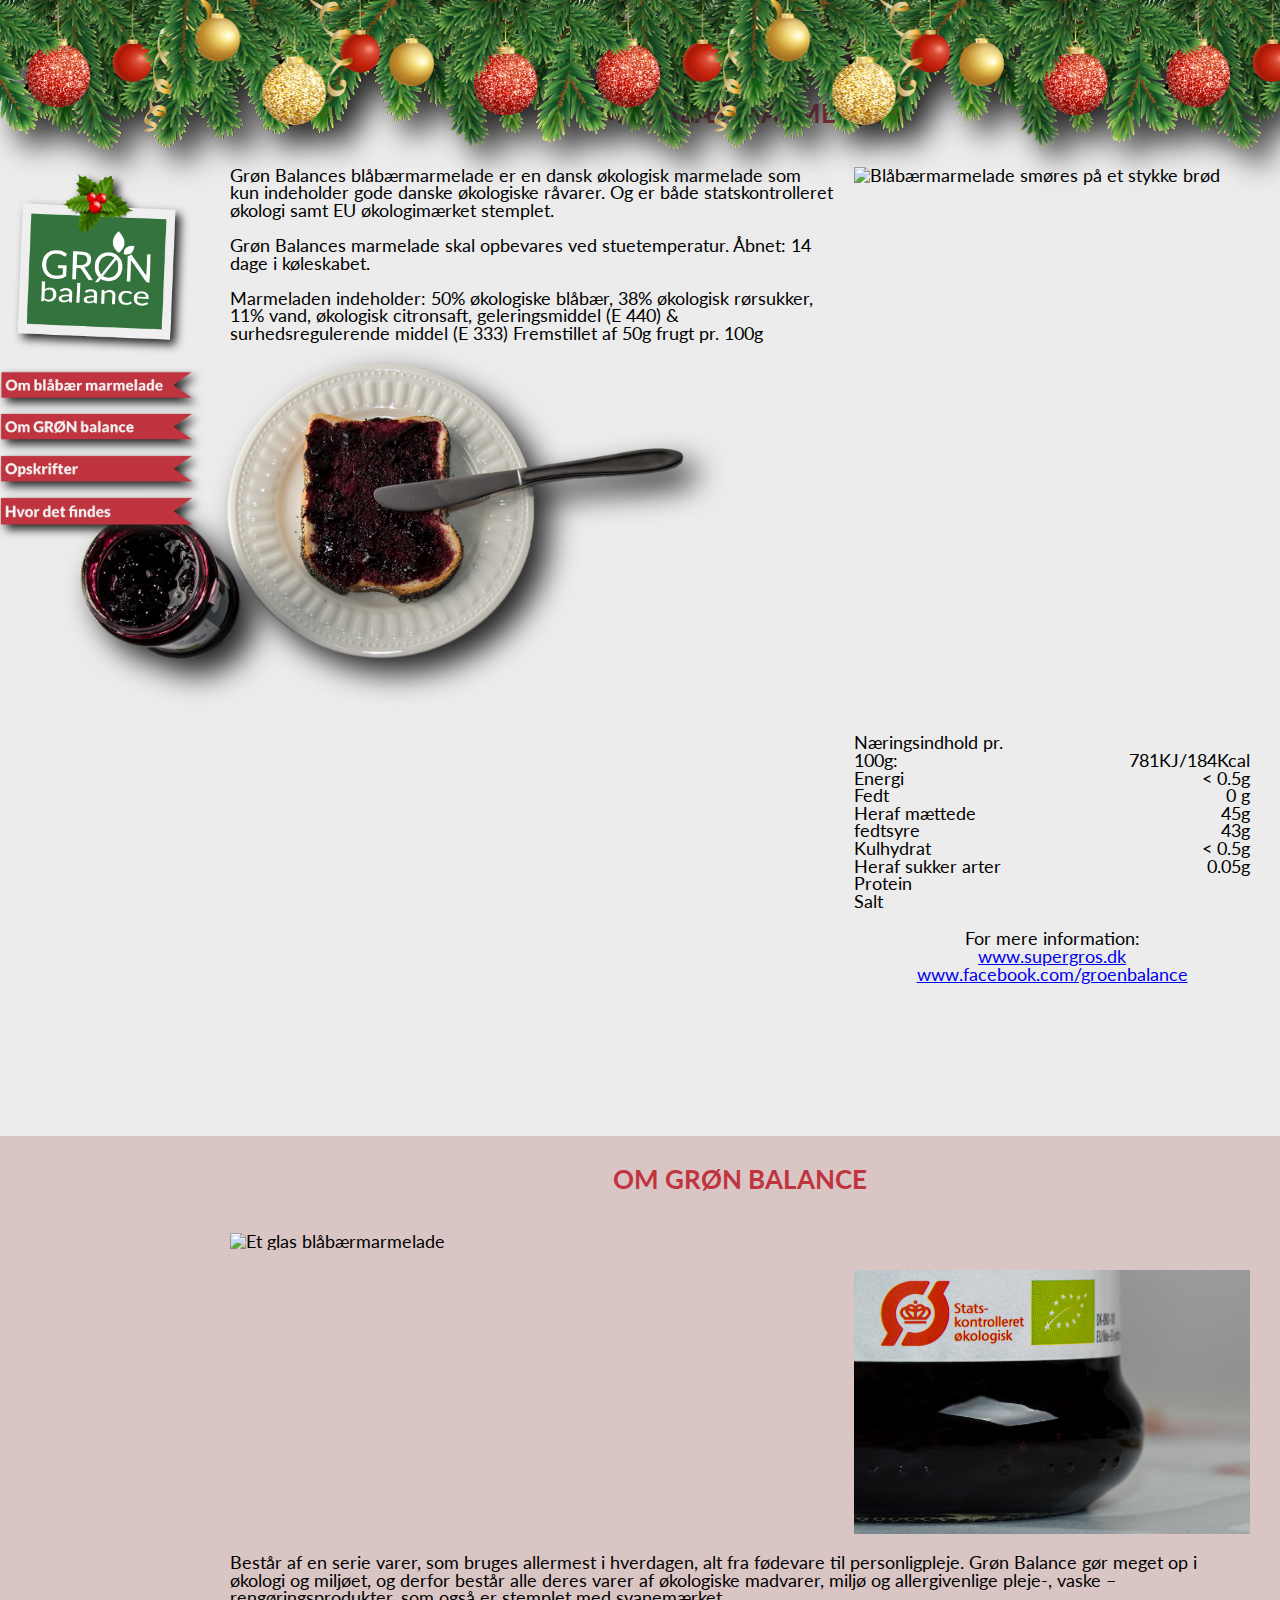
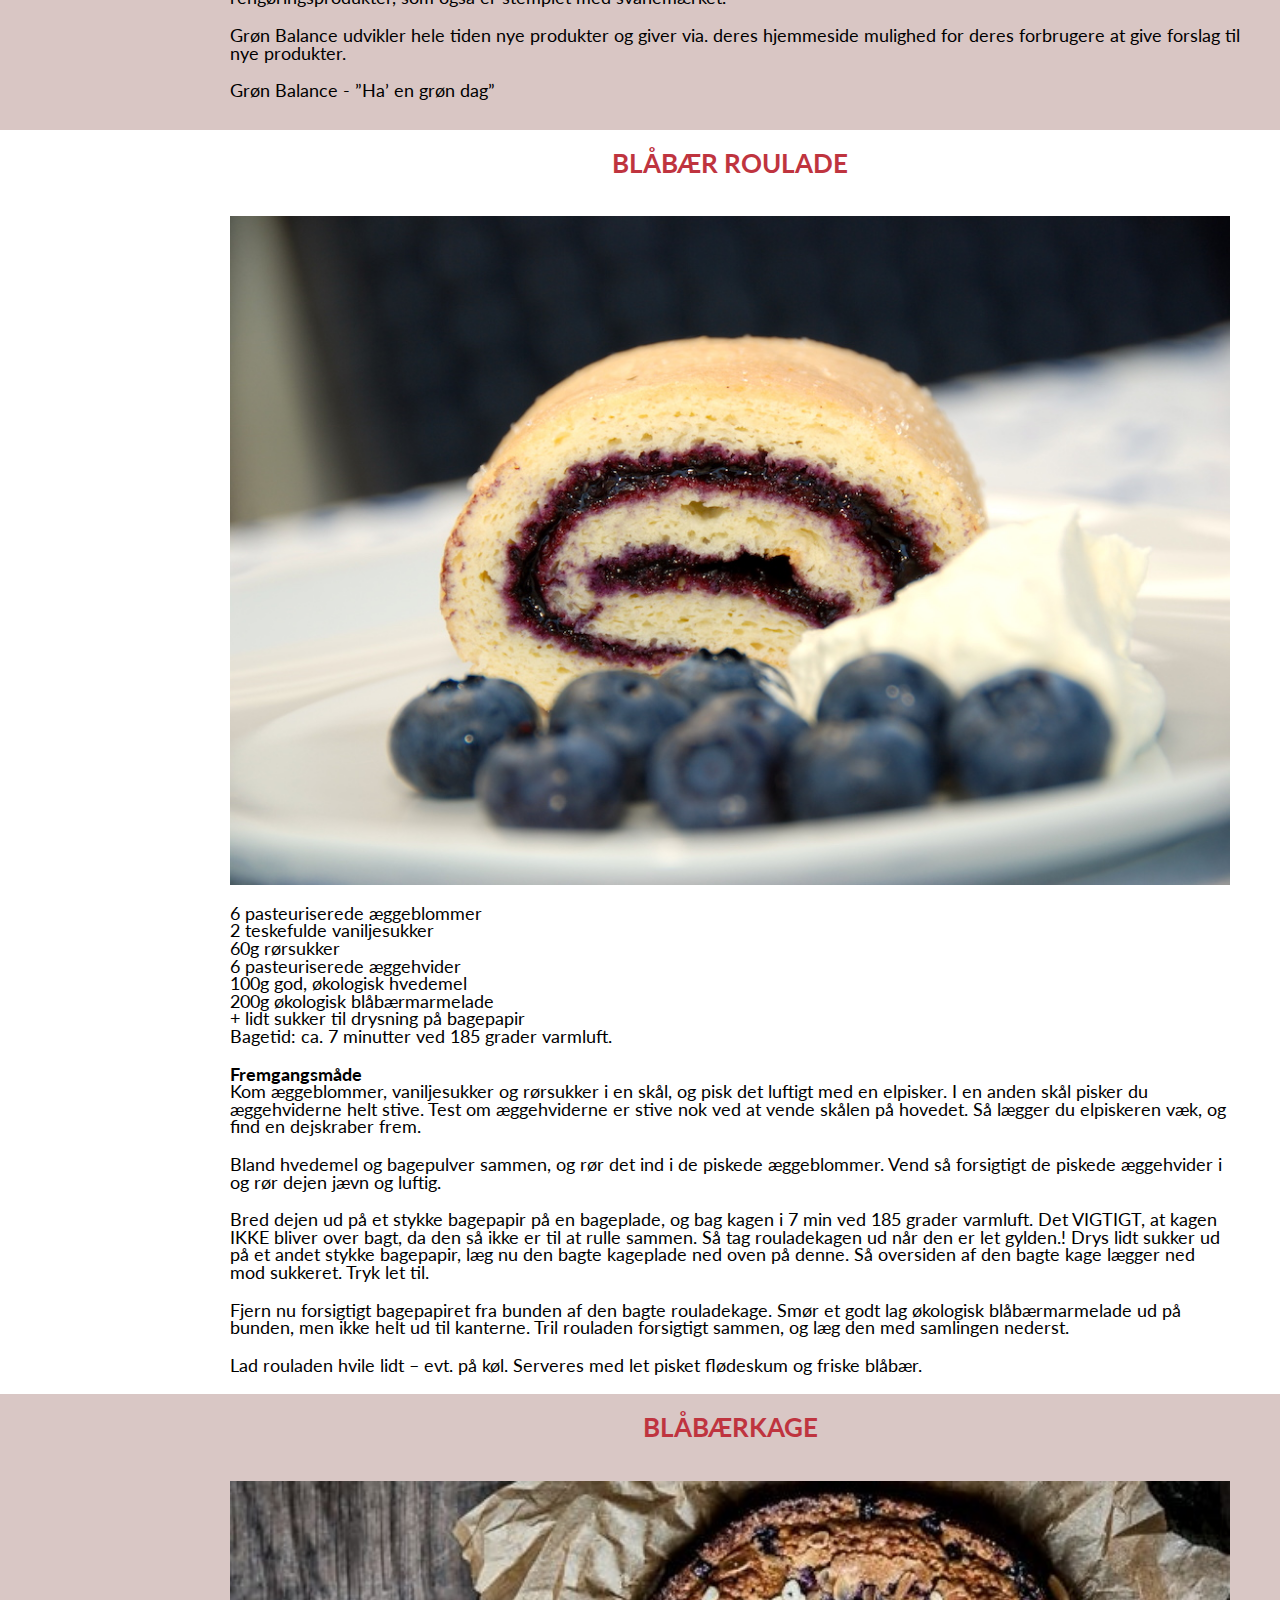
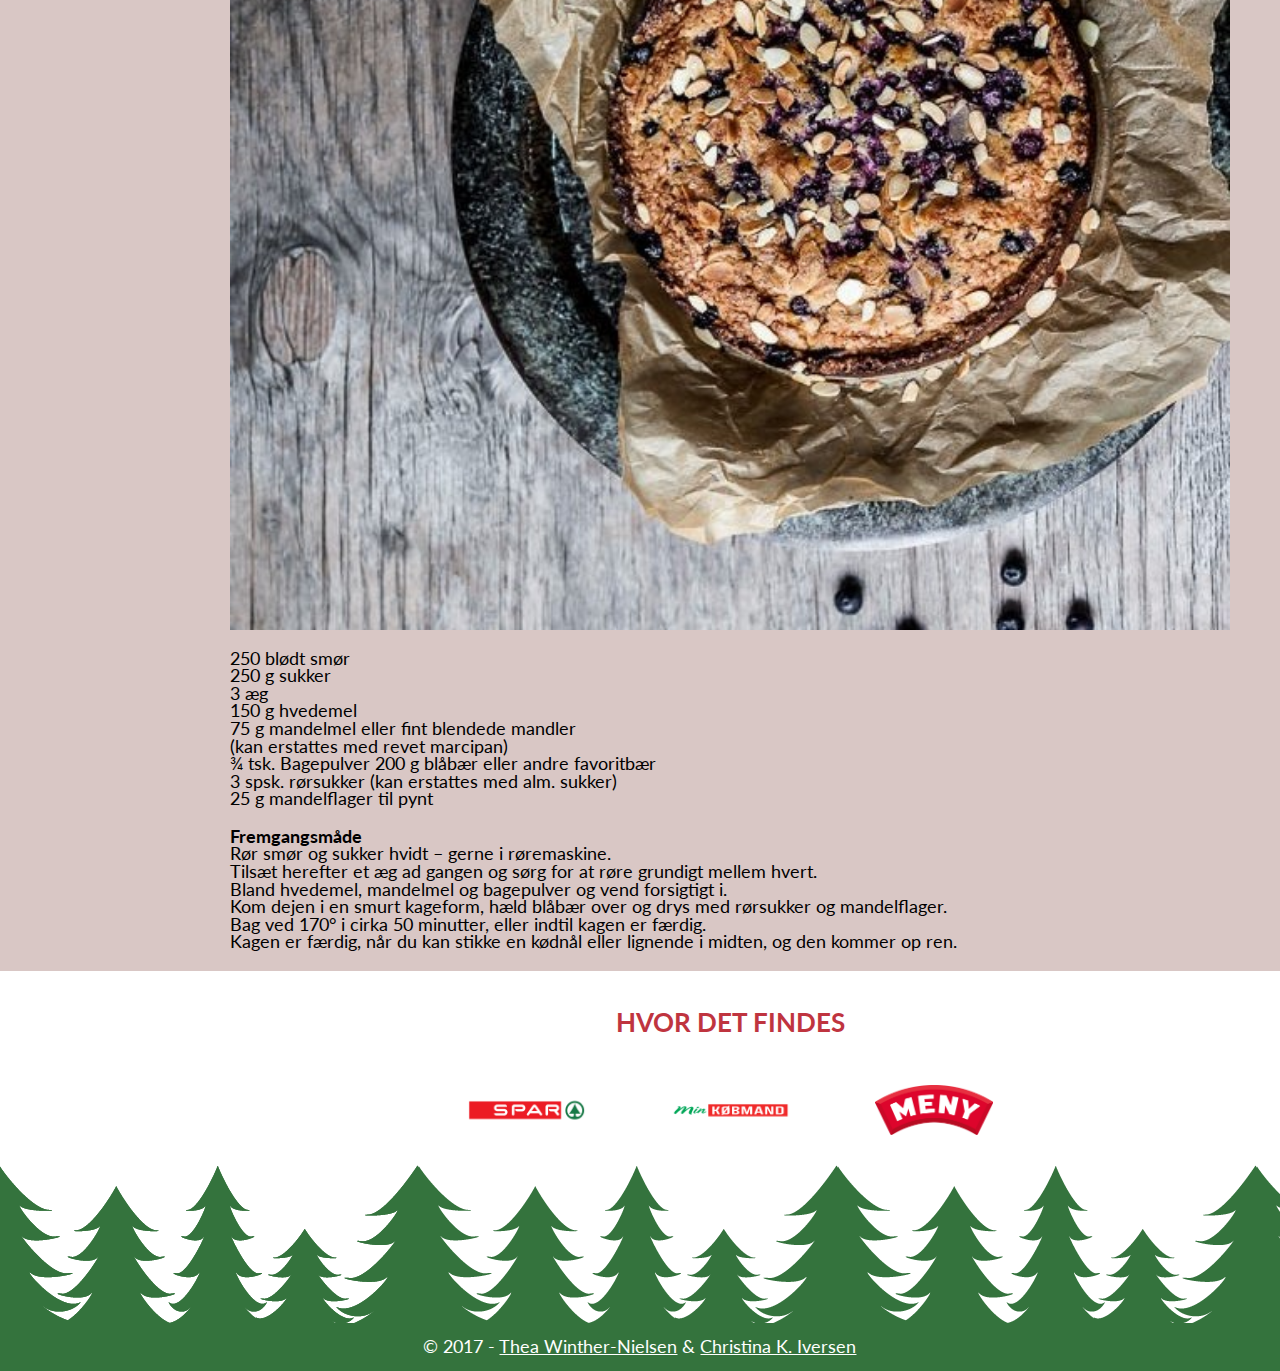
==== index.html @ cd13e4e1 "CSS grid på desktop fortsat" ====
<!DOCTYPE html>
<html lang="da"> <!-- Fortæller browseren hvilket sprog siden er -->
    <head><!-- Denne del læses af browseren og er ikke noget brugeren kommer til at se (ud over title) -->
        <!-- META -->
        <meta charset="utf-8" /> <!-- Understøtter danske tegn --> 
        <meta name="viewport" content="width=device-width, initial-scale=1.0"/> <!--  --> 

        <!-- TITLE -->
        <title>Økologisk Blåbær Marmelade</title> <!-- Titel på faneblad. Bruges også til bogmærkenavn -->

        <!-- STYLESHEETS -->  
        <link rel="stylesheet" href="css/meyerreset.css" /> <!-- Ligger i mappen css, bruges til at style html siden -->       
        <link rel="stylesheet" href="css/style.css" /> <!-- Ligger i mappen css, bruges til at style html siden -->

        <!-- GOOGLEFONT -->
        <link href="https://fonts.googleapis.com/css?family=Lato:400,400i,700,700i" rel="stylesheet"> <!-- Link til valgte googlefonts -->

        <!-- FONT AWESOME -->
        <script src="https://use.fontawesome.com/c191e10489.js"></script>

        <!-- ALERT BOX 
<script type="text/javascript">
alert("Dette er en side lavet i forbindelse med uddannelse ... More text here!");
</script>     -->
    </head>
    <body>
        <!-- Her kommer det content som brugeren ser -->
        <!-- WRAPPER -->
        <div id="wrapper"> <!-- en wrapper til siden -->

            <!-- HEADER -->
            <header> <!-- sidens header --> 
                <img id="guirlande" src="grafik/jule_guirlande2.png" alt="Jule guirlande" /> <!-- guirlanden -->
            </header>

            <!-- MENU -->
            <nav>
                <img id="gbLogo" src="grafik/logo_with_frame2.png" alt="Grøn balance logo" /> <!-- sidens logo -->
                <ul id="deskMenu"> <!-- punkt-liste med menupunkter under -->
                    <li><a href="#omMarmelade"><img src="grafik/menuknap1.png" alt="Om blåbærmarmelade" /></a></li>
                    <li><a href="#omGroenBalance"><img src="grafik/menuknap2.png" alt="Om grøn balance" /></a></li>
                    <li><a href="#kage1"><img src="grafik/menuknap3.png" alt="Opskrifter" /></a></li>
                    <li><a href="#butikker"><img src="grafik/menuknap4.png" alt="Hvor man kan købe Grøn balances økologiske blåbærmarmelade" /></a></li>
                </ul>
                <div class="burgermenu">
                    <button class="burgerknap"><i class="fa fa-bars fa-2x" aria-hidden="true"></i></button>
                    <div class="burgerDD">
                        <a href="#omMarmelade">Om blåbærmarmelade</a>
                        <a href="#omGroenBalance">Om grøn balance</a>
                        <a href="#kage1">Opskrifter</a>
                        <a href="#butikker">Hvor det findes</a>
                    </div>
                </div>
            </nav>

            <!-- MAIN CONTENT -->
            <section id="hero">
                <img id="heroImg" src="billeder/produkt/hero.png" alt="Blåbærmarmelade og en bamse i en kasse" />
            </section> 
            <div id="separator">
                <img id="" src="grafik/candy-cane.png" alt="" />
            </div>

            <section id="innerWrapper"> <!-- her kommer sidens indhold -->
                <section id="omMarmelade">
                    <h1>Om blåbærmarmelade</h1>
                    <img id="omMarmImg0" src="billeder/produkt/IMG_0603.jpg" alt="Blåbærmarmelade og en bamse i en kasse" />
                    <img id="omMarmImg1" src="billeder/mennesker/IMG_0741.jpg" alt="Blåbærmarmelade smøres på et stykke brød" />
                    <img id="omMarmImg2" src="billeder/Fritlagte/IMG_0753.png" alt="Et glas med blåbærmarmelade" />
                    <p id="blaabaer">Grøn Balances blåbærmarmelade er en dansk økologisk marmelade som kun indeholder gode danske økologiske råvarer. Og er både        statskontrolleret økologi samt EU økologimærket stemplet.<br><br>Grøn Balances marmelade skal opbevares ved stuetemperatur. Åbnet: 14 dage i      køleskabet. 
                    <br>
                    <br>
                        Marmeladen indeholder: 50% økologiske blåbær, 38% økologisk rørsukker, 11% vand, økologisk citronsaft, geleringsmiddel (E 440) & surhedsregulerende middel (E 333)
                        Fremstillet af 50g frugt pr. 100g
                    </p>
                    <p id="naering">
                        <span id="bold">Næringsindhold pr. 100g:</span><br>
                        Energi <br>
                        Fedt <br>
                        Heraf mættede fedtsyre <br>
                        Kulhydrat <br>
                        Heraf sukker arter <br>
                        Protein <br>
                        Salt <br>
                    </p>
                    <p id="KJ"><br>
                        781KJ/184Kcal <br>
                        &lt; 0.5g <br>
                        0 g <br>
                        45g <br>
                        43g <br>
                        &lt; 0.5g <br>
                        0.05g <br>
                    </p> 
                <p id="mereInfo">
                    For mere information:<br>
                    <a href="https://www.supergros.dk">www.supergros.dk</a><br>
                    <a href="http://www.facebook.com/groenbalance">www.facebook.com/groenbalance</a>
                </p>
            </section>

                <section id="omGroenBalance">
                <h1>Om GRØN balance</h1>
                <img id="omGBimg1" src="billeder/produkt/IMG_0776.jpg" alt="Et glas blåbærmarmelade" />
                <img id="omGBimg2" src="billeder/produkt/IMG_0629.jpg" alt="Bunden af et glas med blåbærmarmelade" />
                <p id="omGBtxt1">Består af en serie varer, som bruges allermest i hverdagen, alt fra fødevare til personligpleje. 
                    Grøn Balance gør meget op i økologi og miljøet, og derfor består alle deres varer af økologiske madvarer, miljø og allergivenlige pleje-, vaske – rengøringsprodukter, som også er stemplet med svanemærket. 
                </p>
                <p id="omGBtxt2">Grøn Balance udvikler hele tiden nye produkter og giver via. deres hjemmeside mulighed for deres forbrugere at give forslag til nye produkter. </p>
                <p id="omGBtxt3">Grøn Balance - ”Ha’ en grøn dag”</p>
            </section>

                <section id="kage1">
                    <h1>Blåbær roulade</h1>
                    <img id="kage1Img" src="billeder/kager/blaaabaer-roulade.jpg" alt="Blåbær roulade" />
                    <p class="ingridienser">6 pasteuriserede æggeblommer<br>
                        2 teskefulde vaniljesukker<br>
                        60g rørsukker<br>
                        6 pasteuriserede æggehvider<br>
                        100g god, økologisk hvedemel<br>
                        200g økologisk blåbærmarmelade<br>
                        + lidt sukker til drysning på bagepapir<br>
                        Bagetid: ca. 7 minutter ved 185 grader varmluft.<br>
                    </p>
                    <p id="kage1Txt1"><span class="bold">Fremgangsmåde</span><br>
                        Kom æggeblommer, vaniljesukker og rørsukker i en skål, og pisk det luftigt med en elpisker.
                        I en anden skål pisker du æggehviderne helt stive. Test om æggehviderne er stive nok ved at vende skålen på hovedet. 
                        Så lægger du elpiskeren væk, og find en dejskraber frem. 
                    </p>
                    <p id="kage1Txt2">
                        Bland hvedemel og bagepulver sammen, og rør det ind i de piskede æggeblommer.
                        Vend så forsigtigt de piskede æggehvider i og rør dejen jævn og luftig. 
                    </p>
                    <p id="kage1Txt3">
                        Bred dejen ud på et stykke bagepapir på en bageplade, og bag kagen i 7 min ved 185 grader varmluft. 
                        Det VIGTIGT, at kagen IKKE bliver over bagt, da den så ikke er til at rulle sammen. Så tag rouladekagen ud når den er let gylden.! 
                        Drys lidt sukker ud på et andet stykke bagepapir, læg nu den bagte kageplade ned oven på denne. Så oversiden af den bagte kage lægger ned mod sukkeret. Tryk let til. 
                    </p>
                    <p id="kage1Txt4">
                        Fjern nu forsigtigt bagepapiret fra bunden af den bagte rouladekage. 
                        Smør et godt lag økologisk blåbærmarmelade ud på bunden, men ikke helt ud til kanterne.
                        Tril rouladen forsigtigt sammen, og læg den med samlingen nederst.
                    </p>
                    <p id="kage1Txt5">
                        Lad rouladen hvile lidt – evt. på køl.
                        Serveres med let pisket flødeskum og friske blåbær.
                    </p>
                </section>

                <section id="kage2">
                    <h1>Blåbærkage</h1>
                    <img id="kage2Img" src="billeder/kager/blaabaer-kage.jpg" alt="Blåbær kage" />
                    <p class="ingridienser">250 blødt smør<br>
                        250 g sukker<br>
                        3 æg<br>
                        150 g hvedemel<br>
                        75 g mandelmel eller fint blendede mandler<br>
                        (kan erstattes med revet marcipan)<br>
                        ¾ tsk. Bagepulver
                        200 g blåbær eller andre favoritbær<br>
                        3 spsk. rørsukker (kan erstattes med alm. sukker)<br>
                        25 g mandelflager til pynt
                    </p>
                    <p id="kage2Txt1"><span class="bold">Fremgangsmåde</span><br>
                        Rør smør og sukker hvidt – gerne i røremaskine.<br>
                        Tilsæt herefter et æg ad gangen og sørg for at røre grundigt mellem hvert.<br> 
                        Bland hvedemel, mandelmel og bagepulver og vend forsigtigt i.<br> 
                        Kom dejen i en smurt kageform, hæld blåbær over og drys med rørsukker og mandelflager.<br>
                        Bag ved 170° i cirka 50 minutter, eller indtil kagen er færdig.<br>
                        Kagen er færdig, når du kan stikke en kødnål eller lignende i midten, og den kommer op ren.
                    </p>
                </section>
                
                <img id="KogE" src="billeder/mennesker/IMG_0706.jpg" alt="" />

                <section id="butikker">
                    <h1 id="h1Butikker">Hvor det findes</h1>
                    <img id="sparLogo" src="grafik/spar_logo.png" alt="Spar" />
                    <img id="mkLogo" src="grafik/min_koebmand_logo.png" alt="Min købmand" />
                    <img id="menyLogo" src="grafik/meny_logo.png" alt="Meny" />
                </section>
            </section>

        <!-- FOOTER -->
        <footer>
            <img id="juletraer" src="grafik/juletrae_border.png" alt="En række af juletræer" />
            <p id="footerText">&copy; 2017 - <a href='mailto:thea0476@student.eadania.dk'>Thea Winther-Nielsen</a> & <a href='mailto:chri9g09@student.eadania.dk'>Christina K. Iversen</a></p>
        </footer>
        </div>        
    </body>
</html>
---- css/meyerreset.css ----
﻿html, body, div, span, applet, object, iframe,
h1, h2, h3, h4, h5, h6, p, blockquote, pre,
a, abbr, acronym, address, big, cite, code,
del, dfn, em, img, ins, kbd, q, s, samp,
small, strike, strong, sub, sup, tt, var,
b, u, i, center,
dl, dt, dd, ol, ul, li,
fieldset, form, label, legend,
table, caption, tbody, tfoot, thead, tr, th, td,
article, aside, canvas, details, embed, 
figure, figcaption, footer, header, hgroup, 
menu, nav, output, ruby, section, summary,
time, mark, audio, video {
	margin: 0;
	padding: 0;
	border: 0;
	font-size: 100%;
	font: inherit;
	vertical-align: baseline;
}
/* HTML5 display-role reset for older browsers */
article, aside, details, figcaption, figure, 
footer, header, hgroup, menu, nav, section {
	display: block;
}
body {
	line-height: 1;
}
ol, ul {
	/*list-style: none;*/
}
blockquote, q {
	quotes: none;
}
blockquote:before, blockquote:after,
q:before, q:after {
	content: '';
	content: none;
}
table {
	border-collapse: collapse;
	border-spacing: 0;
}
---- css/style.css ----
/****************** MARGIN & PADDING LAVER IKKE BOX'S STØRRE ******************/
* {
    box-sizing: border-box;
}

/******************************************************************************/
/************************** FÆLLES FOR ALLE SIDER *****************************/
/******************************************************************************/

/*********************************** BODY *************************************/
body {
    font-family: 'Lato', sans-serif;
    font-size: 110%;
}

/******************************************************************************/
/********************************** WRAPPER ***********************************/
/******************************************************************************/
#wrapper {
    width: 100%;
    height: 100%;
    display: grid;
    grid-template-columns: 1fr 1fr 1fr; 
    /*grid-template-rows: 0.5fr 1.3fr 1fr 1fr 1fr 0.3fr;*/
    grid-template-areas: 
        "header header header"
        "hero hero hero"
        "hero hero hero"
        "separator separator separator"
        "innerwrapper innerwrapper innerwrapper"
        "footer footer footer";   
}

/******************************************************************************/
/*********************************** HEADER ***********************************/
/******************************************************************************/
header {
    display: block;
    width: 100%;
    background-repeat: repeat-x;
    background-image: url("../grafik/jule_guirlande2.png");
    position: fixed;
    -webkit-filter: drop-shadow(5px 5px 5px #222);
    filter: drop-shadow(15px 15px 15px #222);
    grid-area: header;
    grid-column-end: span 4;
    z-index: 1;
}

#guirlande {
    display: block;    
}

/******************************************************************************/
/********************************** MENU/LOGO *********************************/
/******************************************************************************/
#gbLogo {
    display: block;    
    width: 100%;
    padding: 0 15px 15px 15px;
    -webkit-filter: drop-shadow(5px 5px 5px #222);
    filter: drop-shadow(5px 5px 5px #222);
}

nav {
    display: block;
    width: 15%;
    float: left;
    padding: 20px 0;
    position: fixed;
    top: 150px;
    /*grid-area: nav;*/
    z-index: 1;
}

nav ul li {
    display: block;
     
}

nav ul li a:hover {
    display: block;
    filter: opacity(50%);
}

nav ul li a img {
    display: block;
    width: 100%;
    margin: 15px 0;
    -webkit-filter: drop-shadow(5px 5px 5px #222);
    filter: drop-shadow(5px 5px 5px #222);
}

.burgermenu {
    display: none;
}

/******************************************************************************/
/********************************* MAIN CONTENT *******************************/
/******************************************************************************/
#hero {
    width: 100%;
    grid-area: hero;
}

#heroImg {
    width: 100%;
    vertical-align: bottom;
}

#separator {
    background-repeat: repeat-x;
    background-image: url("../grafik/candy-cane.png");
    grid-area: separator;
}

#innerWrapper {
    width: 100%;
    grid-area: innerwrapper;    
}

#omMarmelade {
    background-color: #ececec;
    padding: 30px 30px 30px 18%;
    vertical-align: top;
    display: grid;
    grid-gap: 20px;
    grid-template-columns: 1fr 1fr 1fr 1fr 1fr; 
    grid-template-rows: 0.1fr 0.5fr 2fr 1fr 1fr;
    grid-template-areas: 
        "h1 h1 h1 h1 h1"
        "blaabaer blaabaer blaabaer img1 img1"
        "img2 img2 img2 img1 img1"
        "img2 img2 img2 naering kj"
        "img2 img2 img2 info info";
}

#blaabaer {
    grid-area: blaabaer; 
}

#naering {
    grid-area: naering;
}

#energi {
    grid-area: energi;
}

#KJ {
    grid-area: kj;
    text-align: right;
}

#mereInfo {
    grid-area: info;
    text-align: center;
}
  
#omMarmImg0 {
    display: none;
    grid-area: img0;
}

#omMarmImg1 {
    grid-area: img1;
    width: 100%;
}

#omMarmImg2 {
    grid-area: img2;
    display: block; 
    margin-left: -150px;
    -webkit-filter: drop-shadow(5px 5px 5px #222);
    filter: drop-shadow(15px 15px 15px #222);
    z-index: 0;
}

#omGroenBalance {
    background-color: #d9c6c4;
    /*background-image: url(../billeder/mennesker/IMG_0746.jpg);
    background-position: bottom;
    background-size: cover;
    background-repeat: no-repeat;*/
    padding: 30px 30px 30px 18%;
    display: grid;
    grid-gap: 20px;
    grid-template-columns: 1fr 1fr 1fr 1fr 1fr; 
    /*grid-template-rows: 1fr 1fr 1fr 1fr;*/
    grid-template-areas: 
        "h1 h1 h1 h1 h1"
        "gbImg1 gbImg1 . . ."
        ". . . gbImg2 gbImg2"
        "gbTxt1 gbTxt1 gbTxt1 gbTxt1 gbTxt1"
        "gbTxt2 gbTxt2 gbTxt2 gbTxt2 gbTxt2"
        "gbTxt3 gbTxt3 gbTxt3 gbTxt3 gbTxt3";
}

#omGBimg1 {
    grid-area: gbImg1;
}

#omGBimg2 {
    grid-area: gbImg2;
}

#omGBtxt1 {
    grid-area: gbTxt1;
}

#omGBtxt2 {
    grid-area: gbTxt2;
}

#omGBtxt3 {
    grid-area: gbTxt3;
}

#kage1 {
    background: #fff;
    padding: 20px 50px 20px 18%;
    grid-area: kage1;
    display: grid;
    grid-gap: 20px;
    grid-template-columns: 1fr 1fr 1fr 1fr 1fr; 
    grid-template-areas: 
        "h1 h1 h1 h1 h1"
        "kage1Img kage1Img kage1Img kage1Img kage1Img"
        "ingri ingri ingri ingri ingri"
        "kage1txt1 kage1txt1 kage1txt1 kage1txt1 kage1txt1"
        "kage1txt2 kage1txt2 kage1txt2 kage1txt2 kage1txt2"
        "kage1txt3 kage1txt3 kage1txt3 kage1txt3 kage1txt3"
        "kage1txt4 kage1txt4 kage1txt4 kage1txt4 kage1txt4"
        "kage1txt5 kage1txt5 kage1txt5 kage1txt5 kage1txt5";
}

#kage1Img {
    grid-area: kage1Img;
}

.ingridienser {
    grid-area: ingri;
}

#kage1Txt1 {
    grid-area: kage1txt1;
}

#kage1Txt2 {
    grid-area: kage1txt2;
}

#kage1Txt3 {
    grid-area: kage1txt3;
}

#kage1Txt4 {
    grid-area: kage1txt4;
}

#kage1Txt5 {
    grid-area: kage1txt5;
}

#kage2 {
    background-color: #d9c7c5;
    padding: 20px 50px 20px 18%;
    grid-area: kage2;
    display: grid;
    grid-gap: 20px;
    grid-template-columns: 1fr 1fr 1fr 1fr 1fr; 
    grid-template-areas: 
        "h1 h1 h1 h1 h1"
        "kage2Img kage2Img kage2Img kage2Img kage2Img"
        "ingri ingri ingri ingri ingri"
        "kage2txt1 kage2txt1 kage2txt1 kage2txt1 kage2txt1";
}

#kage2Img {
    grid-area: kage2Img;
}

#kage2Txt1{
    grid-area: kage2txt1;
}

#omMarmelade img, #omGroenBalance img, #kage1 img, #kage2 img {
    width: 100%;
}

#butikker { 
    background: #fff;
    padding: 20px 50px 20px 18%;
    grid-area: butik;
    display: grid;
    grid-gap: 20px;
    grid-template-columns: 1fr 1fr 1fr 1fr 1fr; 
    grid-template-areas: 
        "h1 h1 h1 h1 h1"
        ". sparLogo mkLogo menyLogo .";
}

#sparLogo {
    width: 70%;
    margin: auto;
    padding: 10px 5px;
    grid-area: sparLogo;
}

#mkLogo {
    width: 70%;
    margin: auto;
    padding: 10px 5px;
    grid-area: mkLogo;
}

#menyLogo {
    width: 70%;
    margin: auto;
    padding: 10px 5px;
    grid-area: menyLogo;
}

#KogE {
    width: 100%;  
    grid-area: koge;
}

h1 {
    color: #bf343f;
    font-size: 150%;
    font-weight: 700;
    margin: 0 0 20px 0;
    width: 100%;
    text-align: center;
    text-transform: uppercase;
    grid-area: h1;
}

.bold {
    font-weight: 700;
}

/******************************************************************************/
/************************************ FOOTER **********************************/
/******************************************************************************/
footer {
    background-repeat: repeat-x;
    background-image: url("../grafik/juletrae_border.png");
    clear: both;
    grid-area: footer;
}

#juletraer {
    vertical-align: bottom;    
}

#footerText {
    background-color: #34733d;
    padding: 15px 0;
    color: #fff;
    text-align: center;
}

#footerText a {
    color: #fff;
}

#footerText a:hover {
    color: #bf343f;
}

/******************************************************************************/
/************************************ TABLET **********************************/
/******************************************************************************/
@media screen and (max-width: 768px) {
       
    /*********************HEADER*************************/
    
    header {
        display: none;
        
    }
    
    #guirlande {
        display: block;
    
    }
    
    #hero {
        display: block;
    }
    
    
    /********************** MENU/LOGO ********************/
    #gbLogo {            
        display: block;
    }
    
    nav {
        display: block;
    }
    
    #burgermenu {
        display: contents;
    }
    
    /********************** SEPARATOR ********************/
    #separator {
        display: none;
    }

    /******************** OM MARMELADEN ******************/
    #omMarmelade {
        background: #d9c7c5;
        padding: 10px 0 20px;
        vertical-align: top;
    }
    
    #omMarmImg0 {
        display: none;
        width: 100%;
    }
    
    #omMarmImg1 {
        display: none;
        float: right; 
        
    }

    #omMarmImg2 {
        display: none;
        float: right;
    }
    
    /******************* OM GRØN BALANCE *****************/
    #omGroenBalance {
        padding: 10px 0 20px;
    }
    
    #omGBimg1 {
        
    }

    #omGBimg2 {
        display: none;
        float: right;
    }
    
    /************************ KAGE 1 *********************/
    #kage1 {
        background: #d9c7c5;
        padding: 10px 0 20px;
    }

    /************************ KAGE 2 *********************/
    #kage2 {
        padding: 10px 0 20px;
    }

    /*********************** IMG SIZE ********************/
    #omMarmelade img, #omGroenBalance img, #kage1 img, #kage2 img {
        width: 100%;
    }

    /********************** BUTIKKER *********************/
    #butikker {    
        background: #d9c7c5;
        padding: 10px 0 20px;
    }

    /*************** GÆLDER ALT I KATEGORI ***************/
    h1 {
        font-size: 120%;
        margin: 10px 0 20px 0;
    }
    
    section p {
        padding: 15px;
    }

    /*********************** FOOTER **********************/
    footer {
        background-size: 150px;
    }

    #juletraer {
        height: 56px;   
    }

    #footerText {
        font-size: 90%;
    }        
        
}


/******************************************************************************/
/************************************ MOBILE **********************************/
/******************************************************************************/
@media screen and (max-width: 480px) {
    /*********************** GRID ************************/
    #wrapper, #innerWrapper {
        display: block;
    }
    
    #omMarmelade {
        grid-gap: 0px;
        grid-template-areas: 
            "img0 img0 img0 img0 img0"
            "h1 h1 h1 h1 h1"
            "blaabaer blaabaer blaabaer blaabaer blaabaer"
            "naering naering naering naering kj"
            "info info info info info";
    }
    
    #omGroenBalance {
        grid-gap: 0px;
        grid-template-areas: 
            "gbImg1 gbImg1 gbImg1 gbImg1 gbImg1"
            "h1 h1 h1 h1 h1"
            "gbTxt1 gbTxt1 gbTxt1 gbTxt1 gbTxt1"
            "gbTxt2 gbTxt2 gbTxt2 gbTxt2 gbTxt2"
            "gbTxt3 gbTxt3 gbTxt3 gbTxt3 gbTxt3";
    }
    
    #kage1 {
        grid-gap: 0px;
        grid-template-areas: 
            "kage1Img kage1Img kage1Img kage1Img kage1Img"
            "h1 h1 h1 h1 h1"
            "ingri ingri ingri ingri ingri"
            "kage1txt1 kage1txt1 kage1txt1 kage1txt1 kage1txt1"
            "kage1txt2 kage1txt2 kage1txt2 kage1txt2 kage1txt2"
            "kage1txt3 kage1txt3 kage1txt3 kage1txt3 kage1txt3"
            "kage1txt4 kage1txt4 kage1txt4 kage1txt4 kage1txt4"
            "kage1txt5 kage1txt5 kage1txt5 kage1txt5 kage1txt5";
    }
    
    #kage2{
        grid-gap: 0px;
        grid-template-areas: 
            "kage2Img kage2Img kage2Img kage2Img kage2Img"
            "h1 h1 h1 h1 h1"
            "ingri ingri ingri ingri ingri"
            "kage2txt1 kage2txt1 kage2txt1 kage2txt1 kage2txt1";
    }
    
    #butikker {
        grid-gap: 0px;
        grid-template-areas: 
            "h1 h1 h1 h1 h1"
            ". sparLogo sparLogo sparLogo ."
            ". mkLogo mkLogo mkLogo ."
            ". menyLogo menyLogo menyLogo .";
    }
    
    /*********************** BODY ************************/
    body {
        font-size: 90%;
    }
    
    /********************** HEADER ***********************/
    header {        
        display: none;
    }

    #guirlande {        
        display: none;
    }
    
    #hero {
        display: none;
    }

    /********************** MENU/LOGO ********************/
    #gbLogo, #deskMenu a {
        display: none;
    }
    
    nav {
        height: 50px;
        width: 100%;
        background-color: #34733d;
        position: fixed;
        top: -20px;
    }
    
    .burgermenu {
        position: relative;
        top: 0;
        display: block;
        }

    .burgerknap {
        width: 40px;
        height: 30px;
        background-color: #34733d;
        color: #fff;
        border: none;
        cursor: pointer;
    }

    .burgerDD {
        display: none;
        position: absolute;
        background-color: #34733d;
        min-width: 200px;
        z-index: 1;
    }

    .burgerDD a {
        padding: 12px 16px;
        text-decoration: none;
        display: block;
        color: #fff;
    }

    .burgerDD a:hover {
        background-color: #bf343f;
    }

    .burgermenu:hover .burgerDD {
        display: block;
    }
    
    .burgermenu:hover::after {
        display: none;
    }
    
    /********************** SEPARATOR ********************/
    #separator {
        display: none;
    }

    /******************** OM MARMELADEN ******************/
    #omMarmelade {
        background: #fff;
        padding: 30px 0 10px;
        vertical-align: top;
    }
    
    #omMarmImg0 {
        display: block;
        width: 100%;
    }
    
    #omMarmImg1 {
        display: none;    
    }

    #omMarmImg2 {
        display: none;
    }
    
    /******************* OM GRØN BALANCE *****************/
    #omGroenBalance {
        padding: 0 0 10px;
    }
    
    #omGBimg1 {
        display: block;
        width: 100%;
    }

    #omGBimg2 {
        display: none;
    }
    
    /************************ KAGE 1 *********************/
    #kage1 {
        background: #fff;
        padding: 0 0 10px;
    }

    /************************ KAGE 2 *********************/
    #kage2 {
        padding: 0 0 10px;
    }

    /*********************** IMG SIZE ********************/
    #omMarmelade img, #omGroenBalance img, #kage1 img, #kage2 img {
        width: 100%;
    }

    /********************** BUTIKKER *********************/
    #butikker {    
        background: #fff;
        padding: 0 0 10px;
    }

    /*************** GÆLDER ALT I KATEGORI ***************/
    h1 {
        font-size: 120%;
        margin: 15px 0 0 0;
    }
    
    section p {
        padding: 15px;
    }

    /*********************** FOOTER **********************/
    footer {
        background-size: 150px;
    }

    #juletraer {
        height: 56px;   
    }

    #footerText {
        font-size: 90%;
    }    
}
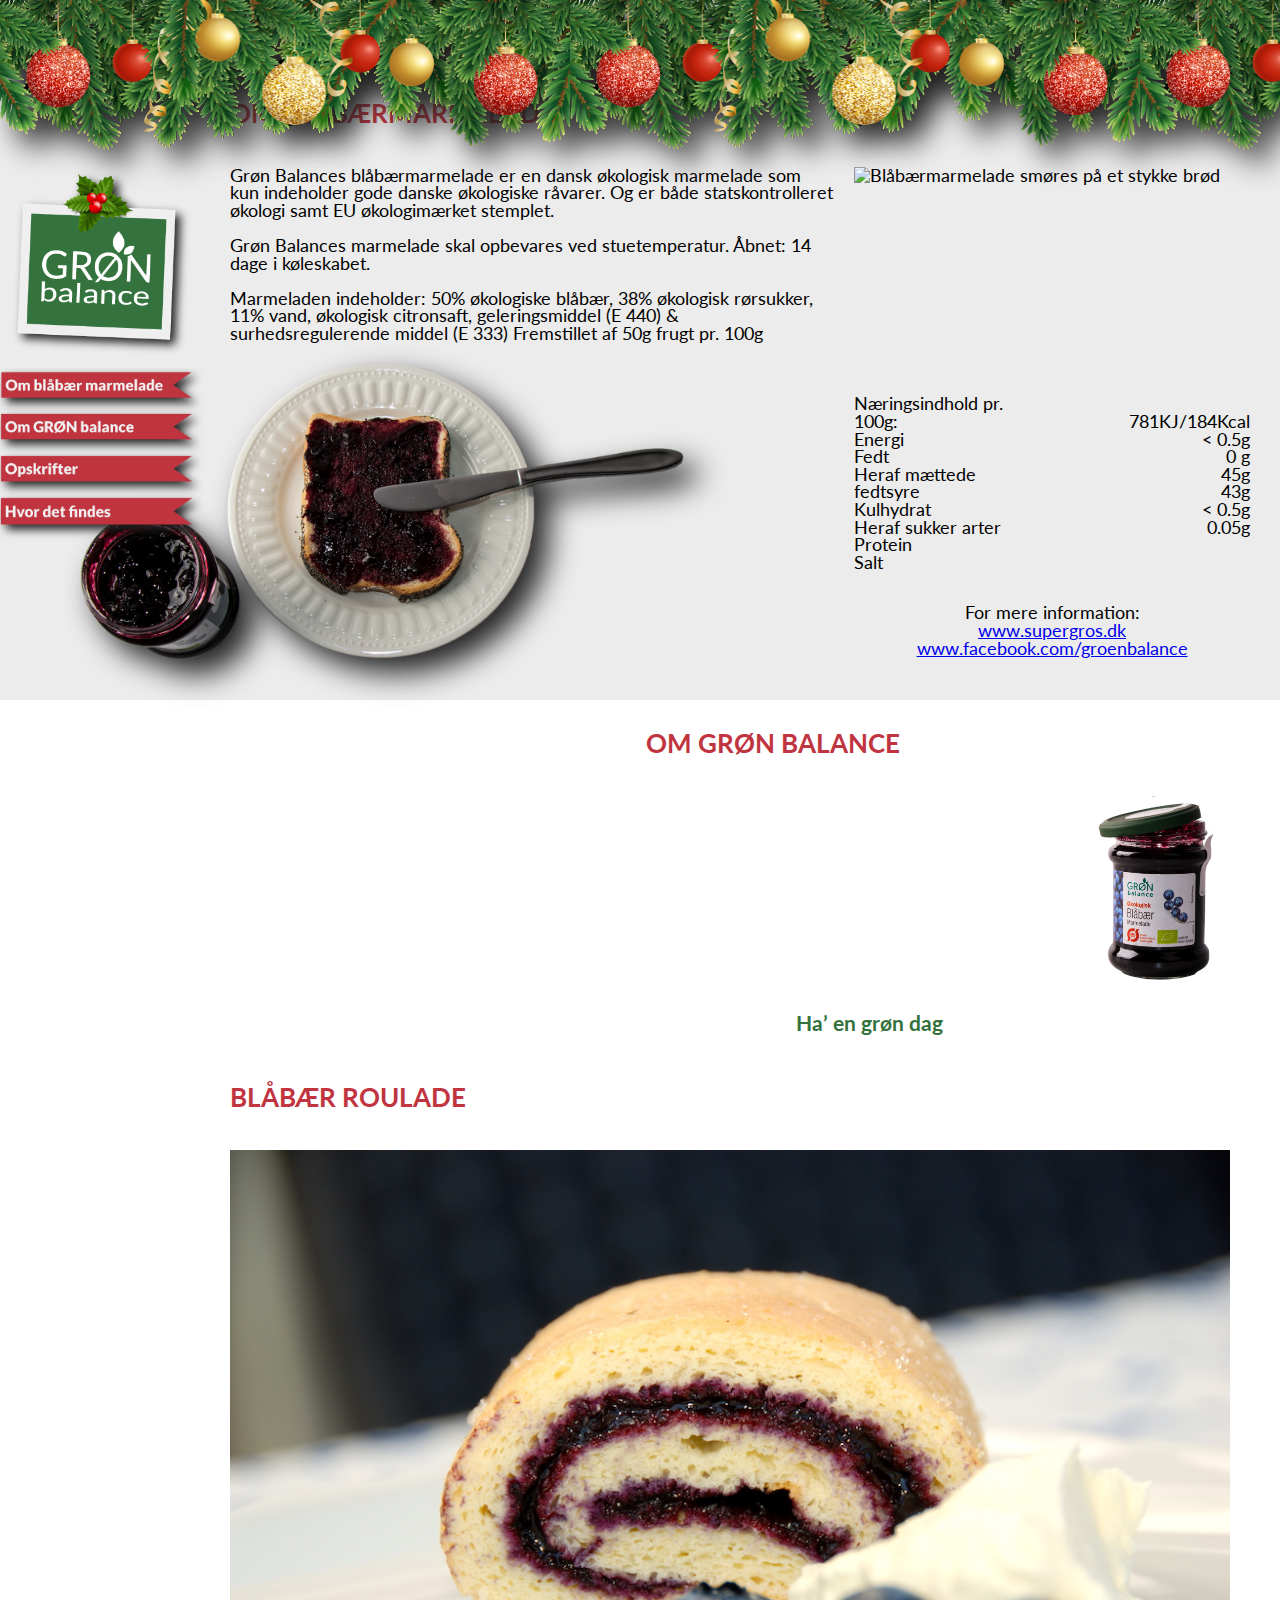
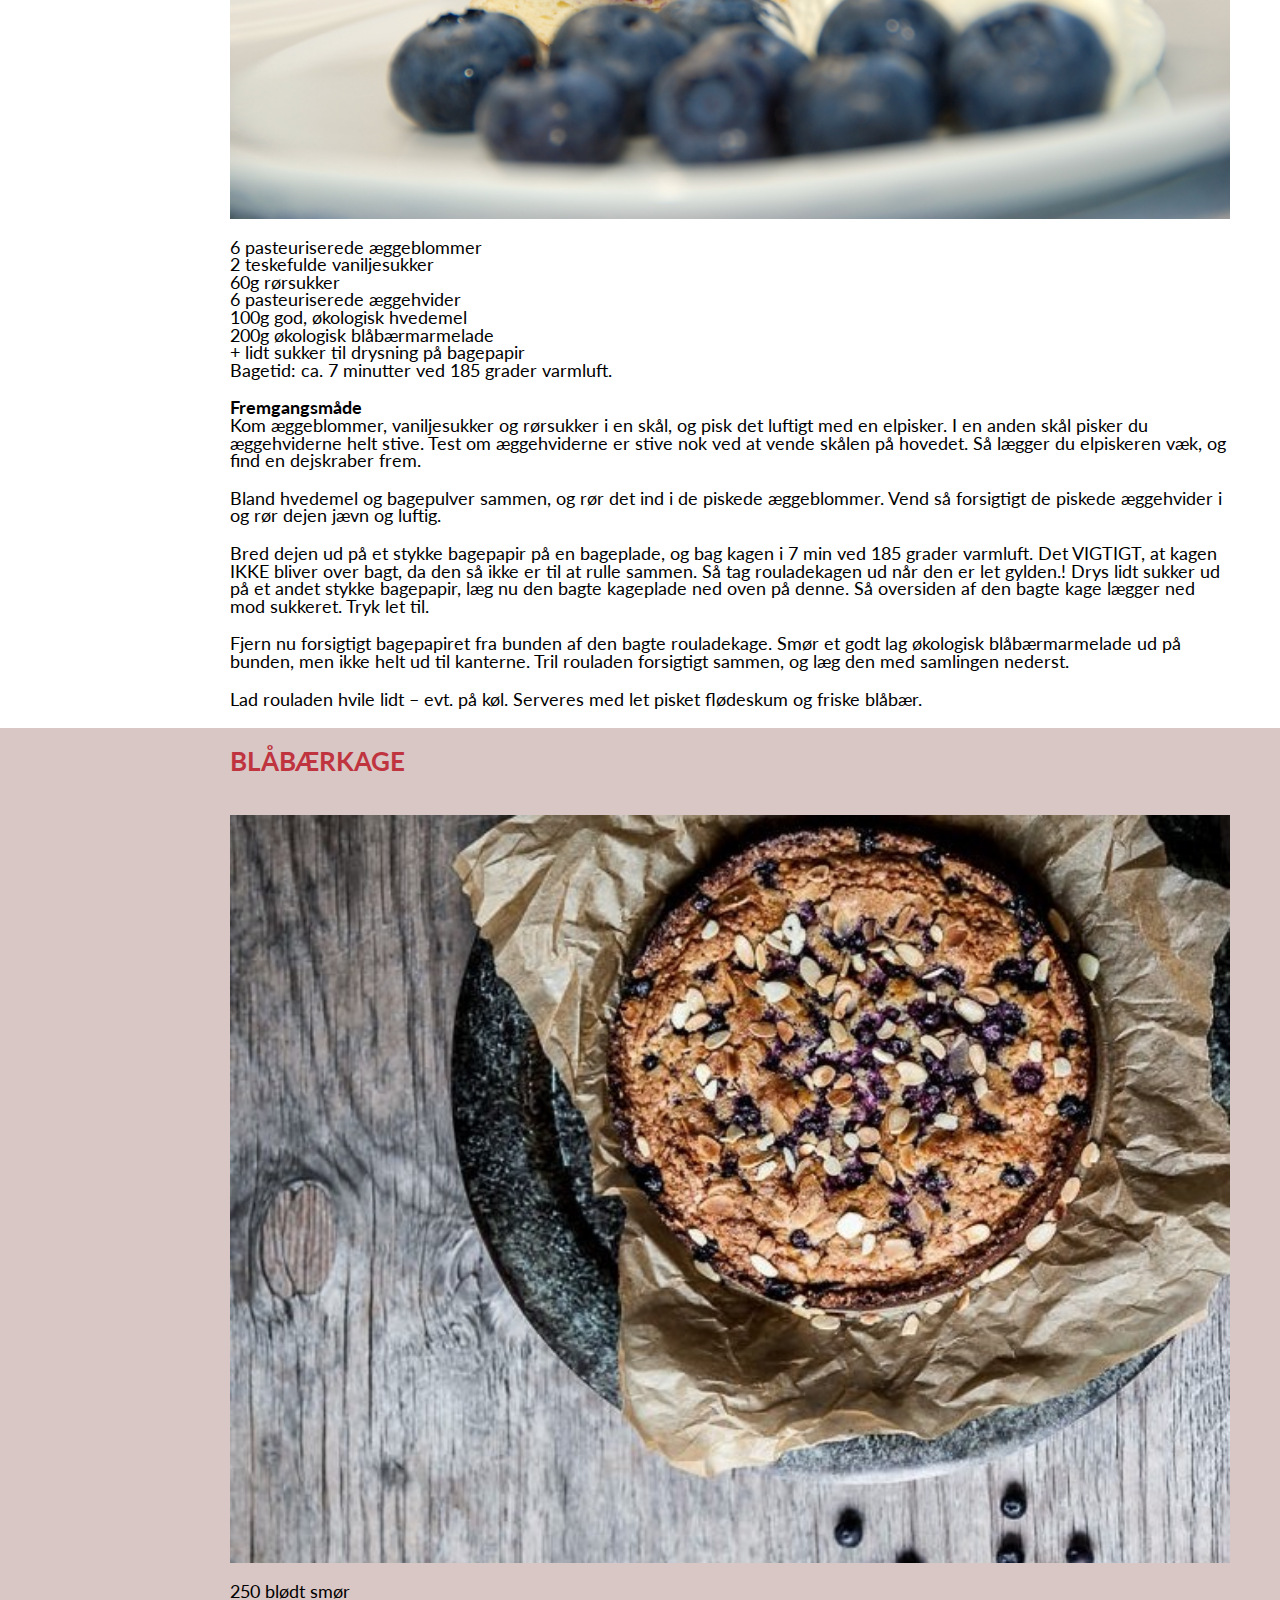
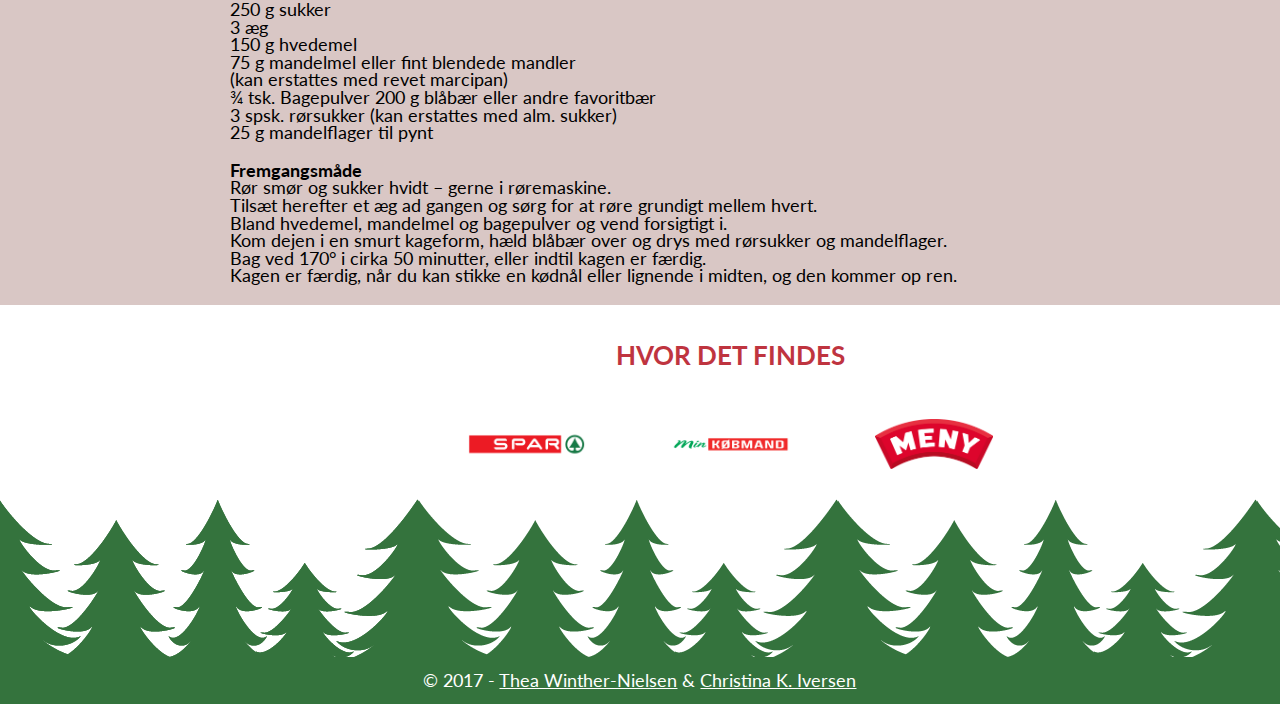
==== commit 5b00da5a: "Nye billeder og desktop CSS" ====
--- a/index.html
+++ b/index.html
@@ -34,7 +34,8 @@
             </header>
 
             <!-- MENU -->
-            <nav>
+            <nav>                
+                <img id="mobilLogo" src="grafik/logo_white.png" alt="Jule guirlande" /> <!-- Dette logo vises kun på mobil -->
                 <img id="gbLogo" src="grafik/logo_with_frame2.png" alt="Grøn balance logo" /> <!-- sidens logo -->
                 <ul id="deskMenu"> <!-- punkt-liste med menupunkter under -->
                     <li><a href="#omMarmelade"><img src="grafik/menuknap1.png" alt="Om blåbærmarmelade" /></a></li>
@@ -64,9 +65,9 @@
             <section id="innerWrapper"> <!-- her kommer sidens indhold -->
                 <section id="omMarmelade">
                     <h1>Om blåbærmarmelade</h1>
-                    <img id="omMarmImg0" src="billeder/produkt/IMG_0603.jpg" alt="Blåbærmarmelade og en bamse i en kasse" />
+                    <img id="omMarmImg0" src="billeder/produkt/IMG_0603.jpg" alt="Blåbærmarmelade og en bamse i en kasse" /> <!-- Billede vises kun på mobil - istedet for hero image -->
                     <img id="omMarmImg1" src="billeder/mennesker/IMG_0741.jpg" alt="Blåbærmarmelade smøres på et stykke brød" />
-                    <img id="omMarmImg2" src="billeder/Fritlagte/IMG_0753.png" alt="Et glas med blåbærmarmelade" />
+                    <img id="omMarmImg2" src="billeder/Fritlagte/IMG_0753.png" alt="Et glas med blåbærmarmelade og et stykke brød" />
                     <p id="blaabaer">Grøn Balances blåbærmarmelade er en dansk økologisk marmelade som kun indeholder gode danske økologiske råvarer. Og er både        statskontrolleret økologi samt EU økologimærket stemplet.<br><br>Grøn Balances marmelade skal opbevares ved stuetemperatur. Åbnet: 14 dage i      køleskabet. 
                     <br>
                     <br>
@@ -101,13 +102,13 @@
 
                 <section id="omGroenBalance">
                 <h1>Om GRØN balance</h1>
-                <img id="omGBimg1" src="billeder/produkt/IMG_0776.jpg" alt="Et glas blåbærmarmelade" />
-                <img id="omGBimg2" src="billeder/produkt/IMG_0629.jpg" alt="Bunden af et glas med blåbærmarmelade" />
+                <img id="omGBimg1" src="billeder/Fritlagte/IMG_0776_2.png" alt="Et glas blåbærmarmelade" />
+                <!-- <img id="omGBimg2" src="billeder/produkt/IMG_0629.jpg" alt="Bunden af et glas med blåbærmarmelade" /> -->
                 <p id="omGBtxt1">Består af en serie varer, som bruges allermest i hverdagen, alt fra fødevare til personligpleje. 
                     Grøn Balance gør meget op i økologi og miljøet, og derfor består alle deres varer af økologiske madvarer, miljø og allergivenlige pleje-, vaske – rengøringsprodukter, som også er stemplet med svanemærket. 
                 </p>
                 <p id="omGBtxt2">Grøn Balance udvikler hele tiden nye produkter og giver via. deres hjemmeside mulighed for deres forbrugere at give forslag til nye produkter. </p>
-                <p id="omGBtxt3">Grøn Balance - ”Ha’ en grøn dag”</p>
+                <p id="omGBtxt3">Grøn Balance - ”<span class="green">Ha’ en grøn dag</span>”</p>
             </section>
 
                 <section id="kage1">
--- a/css/style.css
+++ b/css/style.css
@@ -51,6 +51,10 @@
     display: block;    
 }
 
+#mobilLogo {
+    display: none;
+}
+
 /******************************************************************************/
 /********************************** MENU/LOGO *********************************/
 /******************************************************************************/
@@ -112,6 +116,8 @@
     background-repeat: repeat-x;
     background-image: url("../grafik/candy-cane.png");
     grid-area: separator;
+    -webkit-filter: drop-shadow(5px 5px 5px #222);
+    filter: drop-shadow(15px 15px 15px #222);
 }
 
 #innerWrapper {
@@ -126,7 +132,6 @@
     display: grid;
     grid-gap: 20px;
     grid-template-columns: 1fr 1fr 1fr 1fr 1fr; 
-    grid-template-rows: 0.1fr 0.5fr 2fr 1fr 1fr;
     grid-template-areas: 
         "h1 h1 h1 h1 h1"
         "blaabaer blaabaer blaabaer img1 img1"
@@ -177,43 +182,50 @@
 }
 
 #omGroenBalance {
-    background-color: #d9c6c4;
-    /*background-image: url(../billeder/mennesker/IMG_0746.jpg);
+    /*background-color: #d9c6c4;*/
+    background-image: url(../billeder/produkt/omGBbg.png);
     background-position: bottom;
     background-size: cover;
-    background-repeat: no-repeat;*/
+    background-repeat: no-repeat;
     padding: 30px 30px 30px 18%;
     display: grid;
     grid-gap: 20px;
     grid-template-columns: 1fr 1fr 1fr 1fr 1fr; 
     /*grid-template-rows: 1fr 1fr 1fr 1fr;*/
     grid-template-areas: 
-        "h1 h1 h1 h1 h1"
-        "gbImg1 gbImg1 . . ."
-        ". . . gbImg2 gbImg2"
-        "gbTxt1 gbTxt1 gbTxt1 gbTxt1 gbTxt1"
-        "gbTxt2 gbTxt2 gbTxt2 gbTxt2 gbTxt2"
-        "gbTxt3 gbTxt3 gbTxt3 gbTxt3 gbTxt3";
+        ". . h1 h1 h1"
+        ". . gbTxt1 gbTxt1 gbImg1"
+        ". . gbTxt2 gbTxt2 gbImg1"
+        ". . gbTxt3 gbTxt3 .";
 }
 
 #omGBimg1 {
     grid-area: gbImg1;
 }
 
-#omGBimg2 {
+/*#omGBimg2 {
     grid-area: gbImg2;
-}
+}*/
 
 #omGBtxt1 {
+    color: #fff;
     grid-area: gbTxt1;
 }
 
 #omGBtxt2 {
+    color: #fff;
     grid-area: gbTxt2;
 }
 
 #omGBtxt3 {
+    color: #fff;
+    font-size: 120%;
     grid-area: gbTxt3;
+}
+
+.green {
+    color: #34733d;
+    font-weight: 700;
 }
 
 #kage1 {
@@ -300,6 +312,10 @@
         ". sparLogo mkLogo menyLogo .";
 }
 
+#butikker h1 {
+    text-align: center;
+}
+
 #sparLogo {
     width: 70%;
     margin: auto;
@@ -332,7 +348,7 @@
     font-weight: 700;
     margin: 0 0 20px 0;
     width: 100%;
-    text-align: center;
+    text-align: left;
     text-transform: uppercase;
     grid-area: h1;
 }
@@ -584,12 +600,25 @@
         background-color: #34733d;
         position: fixed;
         top: -20px;
+        display: grid;
+        grid-gap: 20px;
+        grid-template-columns: 1fr 1fr 1fr; 
+        grid-template-areas: 
+            "burger mobillogo .";
+    }
+            
+    #mobilLogo {
+        display: block;
+        margin:  2.5px auto;
+        height: 24px;
+        grid-area: mobillogo;
     }
     
     .burgermenu {
         position: relative;
         top: 0;
         display: block;
+        grid-area: burger;
         }
 
     .burgerknap {
@@ -658,6 +687,10 @@
         padding: 0 0 10px;
     }
     
+    #omGBtxt3 {
+        font-size: 100%;
+    }
+    
     #omGBimg1 {
         display: block;
         width: 100%;
@@ -691,6 +724,7 @@
 
     /*************** GÆLDER ALT I KATEGORI ***************/
     h1 {
+        text-align: center;
         font-size: 120%;
         margin: 15px 0 0 0;
     }
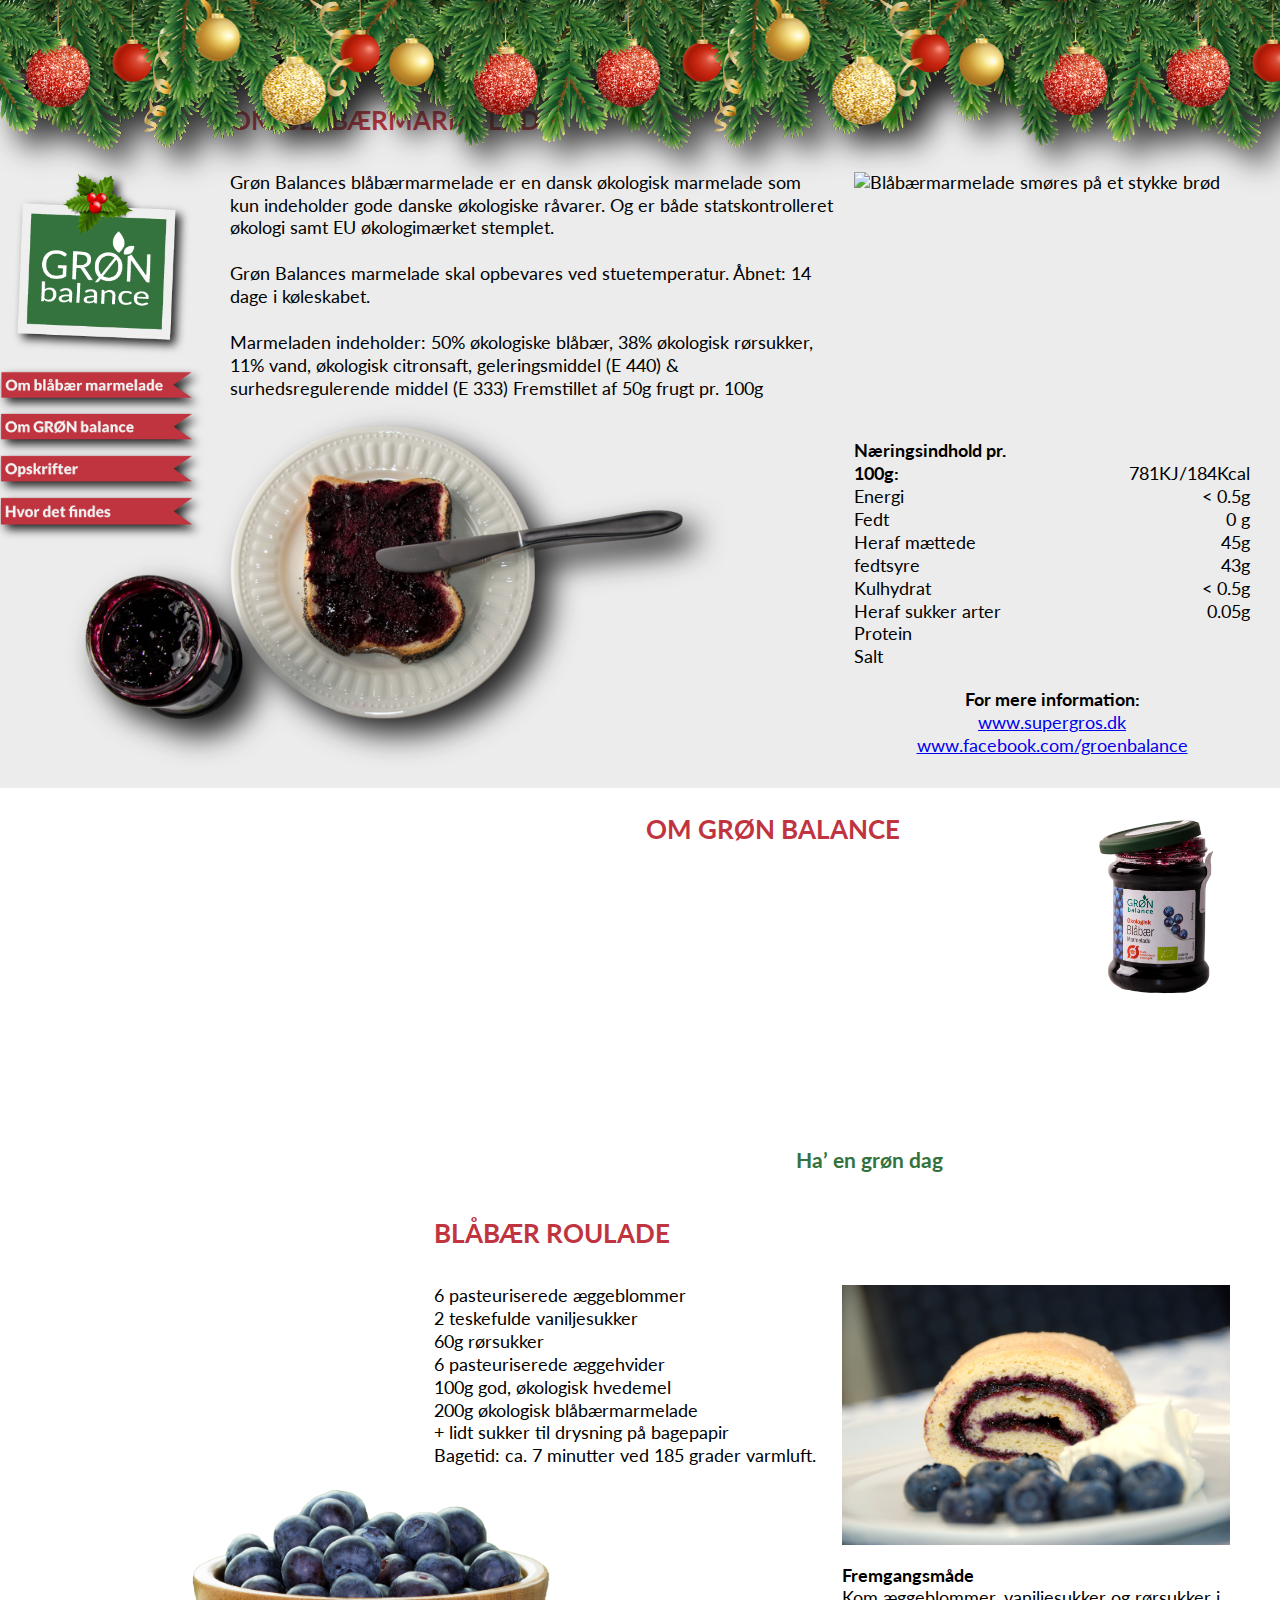
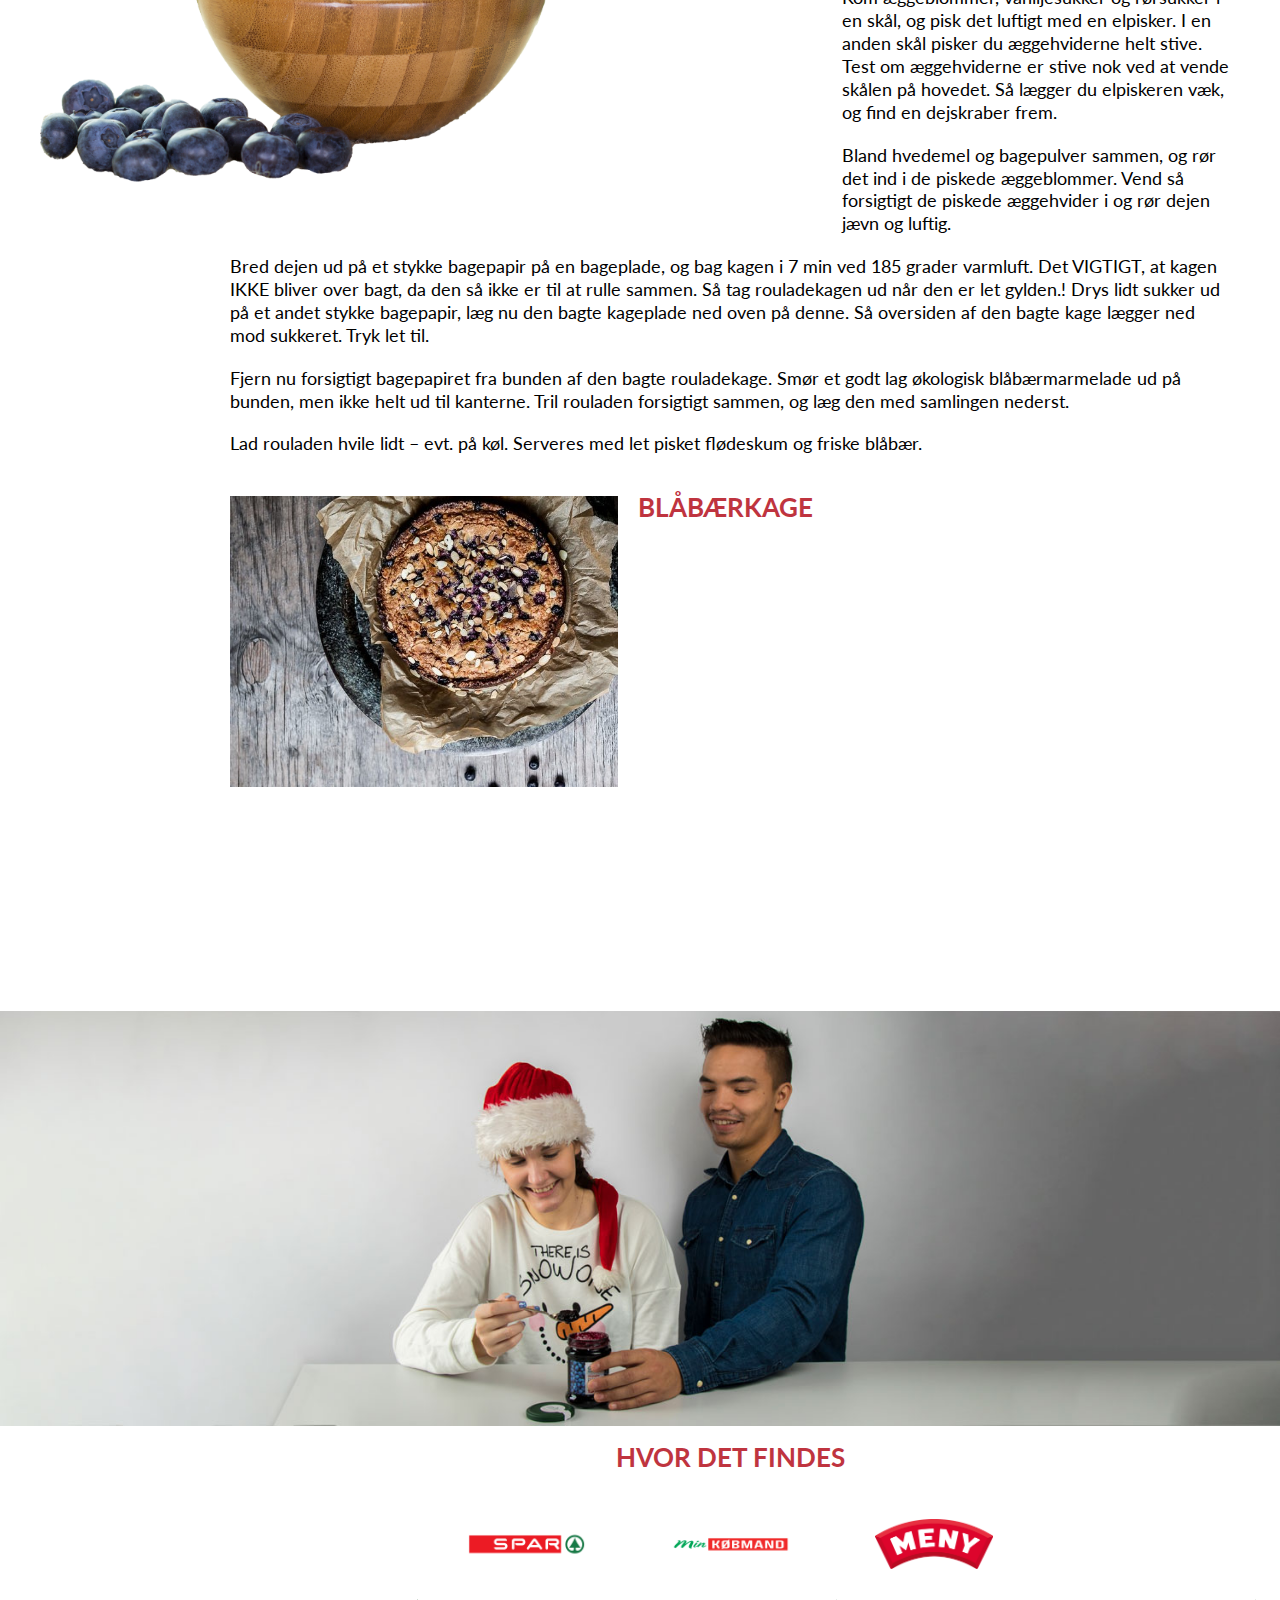
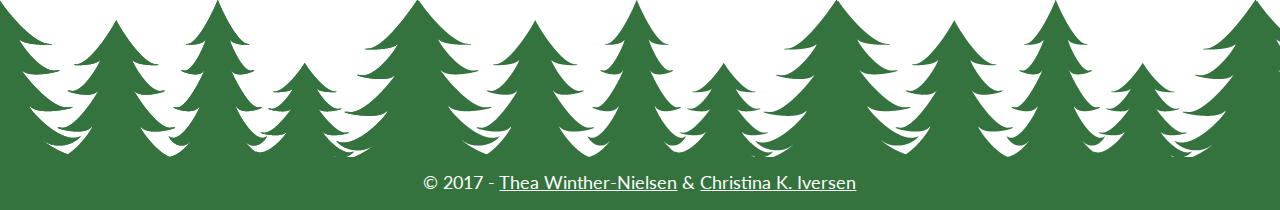
==== commit 507c7c34: "Billeder og CSS" ====
--- a/index.html
+++ b/index.html
@@ -67,7 +67,7 @@
                     <h1>Om blåbærmarmelade</h1>
                     <img id="omMarmImg0" src="billeder/produkt/IMG_0603.jpg" alt="Blåbærmarmelade og en bamse i en kasse" /> <!-- Billede vises kun på mobil - istedet for hero image -->
                     <img id="omMarmImg1" src="billeder/mennesker/IMG_0741.jpg" alt="Blåbærmarmelade smøres på et stykke brød" />
-                    <img id="omMarmImg2" src="billeder/Fritlagte/IMG_0753.png" alt="Et glas med blåbærmarmelade og et stykke brød" />
+                    <img id="omMarmImg2" src="billeder/Fritlagte/IMG_0753-2_talerken.png" alt="Et glas med blåbærmarmelade og et stykke brød" />
                     <p id="blaabaer">Grøn Balances blåbærmarmelade er en dansk økologisk marmelade som kun indeholder gode danske økologiske råvarer. Og er både        statskontrolleret økologi samt EU økologimærket stemplet.<br><br>Grøn Balances marmelade skal opbevares ved stuetemperatur. Åbnet: 14 dage i      køleskabet. 
                     <br>
                     <br>
@@ -75,7 +75,7 @@
                         Fremstillet af 50g frugt pr. 100g
                     </p>
                     <p id="naering">
-                        <span id="bold">Næringsindhold pr. 100g:</span><br>
+                        <span class="bold">Næringsindhold pr. 100g:</span><br>
                         Energi <br>
                         Fedt <br>
                         Heraf mættede fedtsyre <br>
@@ -94,7 +94,7 @@
                         0.05g <br>
                     </p> 
                 <p id="mereInfo">
-                    For mere information:<br>
+                    <span class="bold">For mere information:</span><br>
                     <a href="https://www.supergros.dk">www.supergros.dk</a><br>
                     <a href="http://www.facebook.com/groenbalance">www.facebook.com/groenbalance</a>
                 </p>
@@ -102,7 +102,7 @@
 
                 <section id="omGroenBalance">
                 <h1>Om GRØN balance</h1>
-                <img id="omGBimg1" src="billeder/Fritlagte/IMG_0776_2.png" alt="Et glas blåbærmarmelade" />
+                <img id="omGBimg1" src="billeder/Fritlagte/IMG_0776_last_chance.png" alt="Et glas blåbærmarmelade" />
                 <!-- <img id="omGBimg2" src="billeder/produkt/IMG_0629.jpg" alt="Bunden af et glas med blåbærmarmelade" /> -->
                 <p id="omGBtxt1">Består af en serie varer, som bruges allermest i hverdagen, alt fra fødevare til personligpleje. 
                     Grøn Balance gør meget op i økologi og miljøet, og derfor består alle deres varer af økologiske madvarer, miljø og allergivenlige pleje-, vaske – rengøringsprodukter, som også er stemplet med svanemærket. 
@@ -114,6 +114,7 @@
                 <section id="kage1">
                     <h1>Blåbær roulade</h1>
                     <img id="kage1Img" src="billeder/kager/blaaabaer-roulade.jpg" alt="Blåbær roulade" />
+                    <img id="kage1Img2" src="billeder/kager/skaal_med_blaabaer.png" alt="Blåbær i skål" />
                     <p class="ingridienser">6 pasteuriserede æggeblommer<br>
                         2 teskefulde vaniljesukker<br>
                         60g rørsukker<br>
@@ -172,7 +173,9 @@
                     </p>
                 </section>
                 
-                <img id="KogE" src="billeder/mennesker/IMG_0706.jpg" alt="" />
+                <section id="KogEsection">
+                    <img id="KogE" src="billeder/mennesker/KogE.jpg" alt="Kevin og Emilie" />
+                </section>                
 
                 <section id="butikker">
                     <h1 id="h1Butikker">Hvor det findes</h1>
--- a/css/style.css
+++ b/css/style.css
@@ -11,6 +11,7 @@
 body {
     font-family: 'Lato', sans-serif;
     font-size: 110%;
+    line-height: 130%;
 }
 
 /******************************************************************************/
@@ -183,7 +184,7 @@
 
 #omGroenBalance {
     /*background-color: #d9c6c4;*/
-    background-image: url(../billeder/produkt/omGBbg.png);
+    background-image: url(../billeder/produkt/omGBbg_last_chance.png);
     background-position: bottom;
     background-size: cover;
     background-repeat: no-repeat;
@@ -193,10 +194,10 @@
     grid-template-columns: 1fr 1fr 1fr 1fr 1fr; 
     /*grid-template-rows: 1fr 1fr 1fr 1fr;*/
     grid-template-areas: 
-        ". . h1 h1 h1"
+        ". . h1 h1 gbImg1"
         ". . gbTxt1 gbTxt1 gbImg1"
         ". . gbTxt2 gbTxt2 gbImg1"
-        ". . gbTxt3 gbTxt3 .";
+        ". . gbTxt3 gbTxt3 gbImg1";
 }
 
 #omGBimg1 {
@@ -236,11 +237,11 @@
     grid-gap: 20px;
     grid-template-columns: 1fr 1fr 1fr 1fr 1fr; 
     grid-template-areas: 
-        "h1 h1 h1 h1 h1"
-        "kage1Img kage1Img kage1Img kage1Img kage1Img"
-        "ingri ingri ingri ingri ingri"
-        "kage1txt1 kage1txt1 kage1txt1 kage1txt1 kage1txt1"
-        "kage1txt2 kage1txt2 kage1txt2 kage1txt2 kage1txt2"
+        ". h1 h1 h1 h1"
+        ". ingri ingri kage1Img kage1Img"
+        "kage1Img2 kage1Img2 kage1Img2 kage1Img kage1Img"
+        "kage1Img2 kage1Img2 kage1Img2 kage1txt1 kage1txt1"
+        "kage1Img2 kage1Img2 kage1Img2 kage1txt2 kage1txt2"
         "kage1txt3 kage1txt3 kage1txt3 kage1txt3 kage1txt3"
         "kage1txt4 kage1txt4 kage1txt4 kage1txt4 kage1txt4"
         "kage1txt5 kage1txt5 kage1txt5 kage1txt5 kage1txt5";
@@ -250,6 +251,11 @@
     grid-area: kage1Img;
 }
 
+#kage1Img2 {
+    grid-area: kage1Img2;
+    margin-left: -200px;
+}
+
 .ingridienser {
     grid-area: ingri;
 }
@@ -275,17 +281,25 @@
 }
 
 #kage2 {
-    background-color: #d9c7c5;
+    /*background: #34733d; 
+    background: -webkit-linear-gradient(#102c14, #34733d); 
+    background: -o-linear-gradient(#102c14, #34733d); 
+    background: -moz-linear-gradient(#102c14, #34733d);
+    background: linear-gradient(#102c14, #34733d); */
+    background-image: url(../billeder/produkt/omGBbg_last_chance.png);
+    background-position: bottom;
+    background-size: cover;
+    background-repeat: no-repeat;
     padding: 20px 50px 20px 18%;
     grid-area: kage2;
     display: grid;
     grid-gap: 20px;
     grid-template-columns: 1fr 1fr 1fr 1fr 1fr; 
     grid-template-areas: 
-        "h1 h1 h1 h1 h1"
-        "kage2Img kage2Img kage2Img kage2Img kage2Img"
-        "ingri ingri ingri ingri ingri"
-        "kage2txt1 kage2txt1 kage2txt1 kage2txt1 kage2txt1";
+        "kage2Img kage2Img h1 h1 h1"
+        "kage2Img kage2Img ingri ingri ingri"
+        "kage2Img kage2Img kage2txt1 kage2txt1 kage2txt1"
+        "kage2Img kage2Img kage2txt1 kage2txt1 kage2txt1";
 }
 
 #kage2Img {
@@ -293,7 +307,26 @@
 }
 
 #kage2Txt1{
+    color: #fff;
     grid-area: kage2txt1;
+}
+
+#kage2 .ingridienser {
+    color: #fff;
+}
+
+#KogEsection {
+    display: grid;
+    grid-gap: 20px;
+    grid-template-columns: 1fr 1fr 1fr 1fr 1fr; 
+    /*grid-template-rows: 1fr 1fr 1fr 1fr;*/
+    grid-template-areas: 
+        "koge koge koge koge koge"
+}
+
+#KogE {
+    width: 100%;
+    grid-area: koge;
 }
 
 #omMarmelade img, #omGroenBalance img, #kage1 img, #kage2 img {
@@ -337,11 +370,6 @@
     grid-area: menyLogo;
 }
 
-#KogE {
-    width: 100%;  
-    grid-area: koge;
-}
-
 h1 {
     color: #bf343f;
     font-size: 150%;
@@ -533,7 +561,7 @@
     #omGroenBalance {
         grid-gap: 0px;
         grid-template-areas: 
-            "gbImg1 gbImg1 gbImg1 gbImg1 gbImg1"
+            ". gbImg1 gbImg1 gbImg1 ."
             "h1 h1 h1 h1 h1"
             "gbTxt1 gbTxt1 gbTxt1 gbTxt1 gbTxt1"
             "gbTxt2 gbTxt2 gbTxt2 gbTxt2 gbTxt2"
@@ -694,6 +722,7 @@
     #omGBimg1 {
         display: block;
         width: 100%;
+        margin-top: 20px;
     }
 
     #omGBimg2 {
@@ -709,6 +738,10 @@
     /************************ KAGE 2 *********************/
     #kage2 {
         padding: 0 0 10px;
+    }
+    
+    #kage1Img2 {
+        display: none;
     }
 
     /*********************** IMG SIZE ********************/
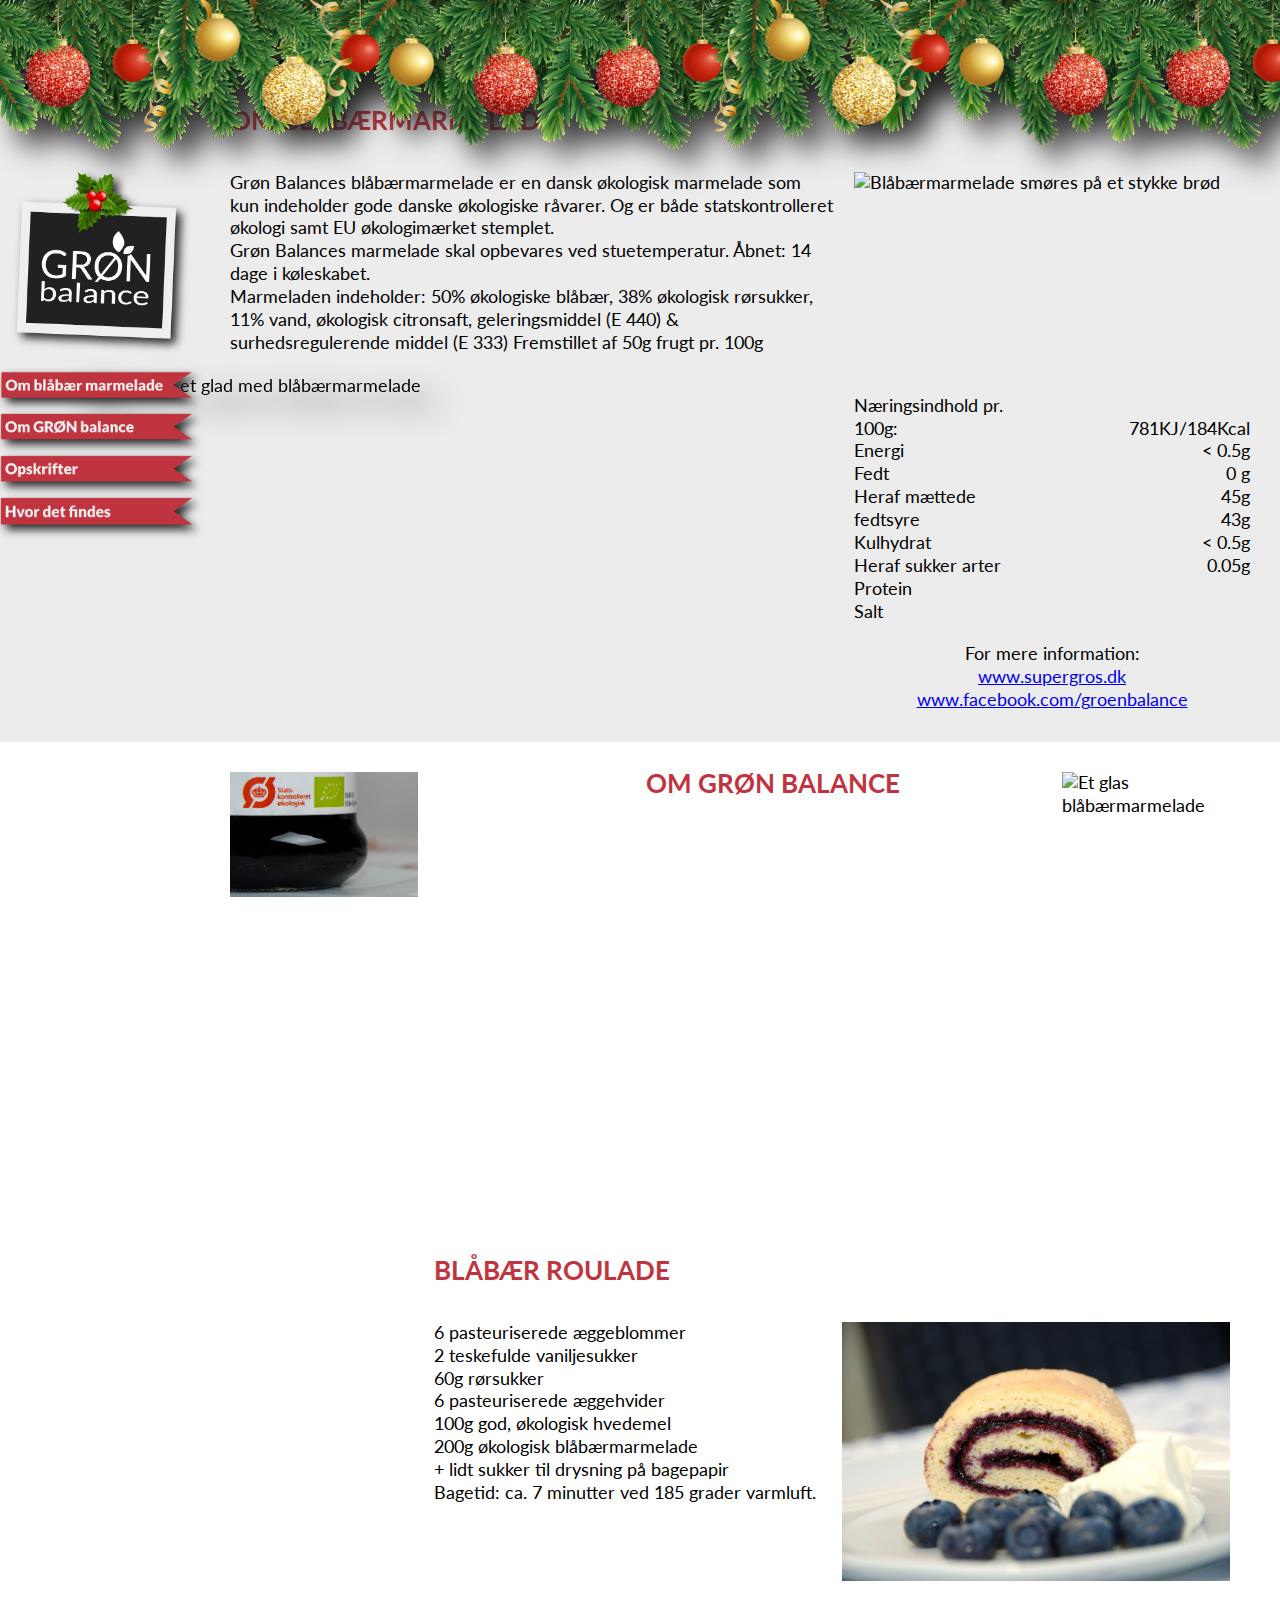
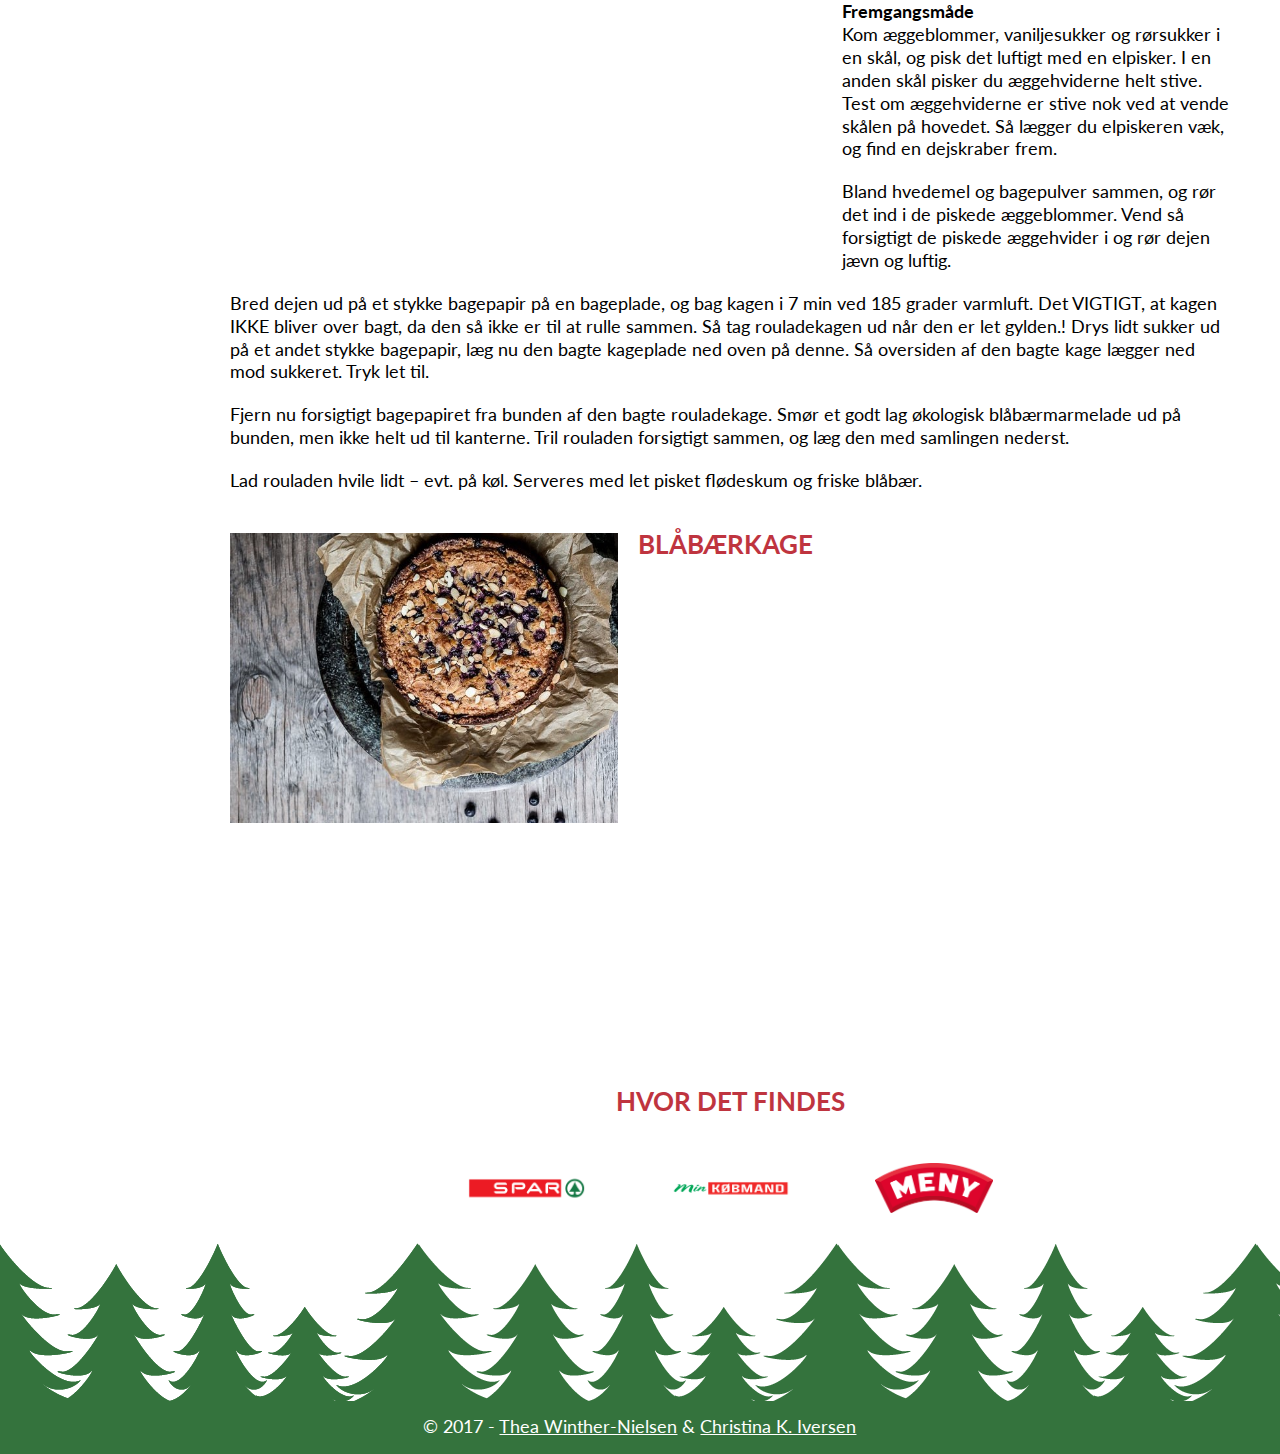
==== commit ac1fd4e9: "Alert" ====
--- a/index.html
+++ b/index.html
@@ -23,7 +23,7 @@
 alert("Dette er en side lavet i forbindelse med uddannelse ... More text here!");
 </script>     -->
     </head>
-    <body>
+    <body onload="alert('Dette website er en del af et studieprojekt på Multimediedesigneruddannelsen!')">
         <!-- Her kommer det content som brugeren ser -->
         <!-- WRAPPER -->
         <div id="wrapper"> <!-- en wrapper til siden -->
@@ -34,9 +34,8 @@
             </header>
 
             <!-- MENU -->
-            <nav>                
-                <img id="mobilLogo" src="grafik/logo_white.png" alt="Jule guirlande" /> <!-- Dette logo vises kun på mobil -->
-                <img id="gbLogo" src="grafik/logo_with_frame2.png" alt="Grøn balance logo" /> <!-- sidens logo -->
+            <nav>
+                <img id="gbLogo" src="grafik/logo_with_frame.png" alt="Grøn balance logo" /> <!-- sidens logo -->
                 <ul id="deskMenu"> <!-- punkt-liste med menupunkter under -->
                     <li><a href="#omMarmelade"><img src="grafik/menuknap1.png" alt="Om blåbærmarmelade" /></a></li>
                     <li><a href="#omGroenBalance"><img src="grafik/menuknap2.png" alt="Om grøn balance" /></a></li>
@@ -65,17 +64,16 @@
             <section id="innerWrapper"> <!-- her kommer sidens indhold -->
                 <section id="omMarmelade">
                     <h1>Om blåbærmarmelade</h1>
-                    <img id="omMarmImg0" src="billeder/produkt/IMG_0603.jpg" alt="Blåbærmarmelade og en bamse i en kasse" /> <!-- Billede vises kun på mobil - istedet for hero image -->
+                    <img id="omMarmImg0" src="billeder/produkt/IMG_0603.jpg" alt="Blåbærmarmelade og en bamse i en kasse" />
                     <img id="omMarmImg1" src="billeder/mennesker/IMG_0741.jpg" alt="Blåbærmarmelade smøres på et stykke brød" />
-                    <img id="omMarmImg2" src="billeder/Fritlagte/IMG_0753-2_talerken.png" alt="Et glas med blåbærmarmelade og et stykke brød" />
-                    <p id="blaabaer">Grøn Balances blåbærmarmelade er en dansk økologisk marmelade som kun indeholder gode danske økologiske råvarer. Og er både        statskontrolleret økologi samt EU økologimærket stemplet.<br><br>Grøn Balances marmelade skal opbevares ved stuetemperatur. Åbnet: 14 dage i      køleskabet. 
-                    <br>
+                    <img id="omMarmImg2" src="billeder/produkt/IMG_0538.jpg" alt="Toppen af et glad med blåbærmarmelade" />
+                    <p id="blaabaer">Grøn Balances blåbærmarmelade er en dansk økologisk marmelade som kun indeholder gode danske økologiske råvarer. Og er både        statskontrolleret økologi samt EU økologimærket stemplet.<br>Grøn Balances marmelade skal opbevares ved stuetemperatur. Åbnet: 14 dage i      køleskabet. 
                     <br>
                         Marmeladen indeholder: 50% økologiske blåbær, 38% økologisk rørsukker, 11% vand, økologisk citronsaft, geleringsmiddel (E 440) & surhedsregulerende middel (E 333)
                         Fremstillet af 50g frugt pr. 100g
                     </p>
                     <p id="naering">
-                        <span class="bold">Næringsindhold pr. 100g:</span><br>
+                        <span id="bold">Næringsindhold pr. 100g:</span><br>
                         Energi <br>
                         Fedt <br>
                         Heraf mættede fedtsyre <br>
@@ -94,7 +92,7 @@
                         0.05g <br>
                     </p> 
                 <p id="mereInfo">
-                    <span class="bold">For mere information:</span><br>
+                    For mere information:<br>
                     <a href="https://www.supergros.dk">www.supergros.dk</a><br>
                     <a href="http://www.facebook.com/groenbalance">www.facebook.com/groenbalance</a>
                 </p>
@@ -102,19 +100,18 @@
 
                 <section id="omGroenBalance">
                 <h1>Om GRØN balance</h1>
-                <img id="omGBimg1" src="billeder/Fritlagte/IMG_0776_last_chance.png" alt="Et glas blåbærmarmelade" />
-                <!-- <img id="omGBimg2" src="billeder/produkt/IMG_0629.jpg" alt="Bunden af et glas med blåbærmarmelade" /> -->
+                <img id="omGBimg1" src="billeder/produkt/IMG_0776.jpg" alt="Et glas blåbærmarmelade" />
+                <img id="omGBimg2" src="billeder/produkt/IMG_0629.jpg" alt="Bunden af et glas med blåbærmarmelade" />
                 <p id="omGBtxt1">Består af en serie varer, som bruges allermest i hverdagen, alt fra fødevare til personligpleje. 
                     Grøn Balance gør meget op i økologi og miljøet, og derfor består alle deres varer af økologiske madvarer, miljø og allergivenlige pleje-, vaske – rengøringsprodukter, som også er stemplet med svanemærket. 
                 </p>
                 <p id="omGBtxt2">Grøn Balance udvikler hele tiden nye produkter og giver via. deres hjemmeside mulighed for deres forbrugere at give forslag til nye produkter. </p>
-                <p id="omGBtxt3">Grøn Balance - ”<span class="green">Ha’ en grøn dag</span>”</p>
+                <p id="omGBtxt3">Grøn Balance - ”Ha’ en grøn dag”</p>
             </section>
 
                 <section id="kage1">
                     <h1>Blåbær roulade</h1>
                     <img id="kage1Img" src="billeder/kager/blaaabaer-roulade.jpg" alt="Blåbær roulade" />
-                    <img id="kage1Img2" src="billeder/kager/skaal_med_blaabaer.png" alt="Blåbær i skål" />
                     <p class="ingridienser">6 pasteuriserede æggeblommer<br>
                         2 teskefulde vaniljesukker<br>
                         60g rørsukker<br>
@@ -173,9 +170,7 @@
                     </p>
                 </section>
                 
-                <section id="KogEsection">
-                    <img id="KogE" src="billeder/mennesker/KogE.jpg" alt="Kevin og Emilie" />
-                </section>                
+                <img id="KogE" src="billeder/mennesker/IMG_0706.jpg" alt="" />
 
                 <section id="butikker">
                     <h1 id="h1Butikker">Hvor det findes</h1>
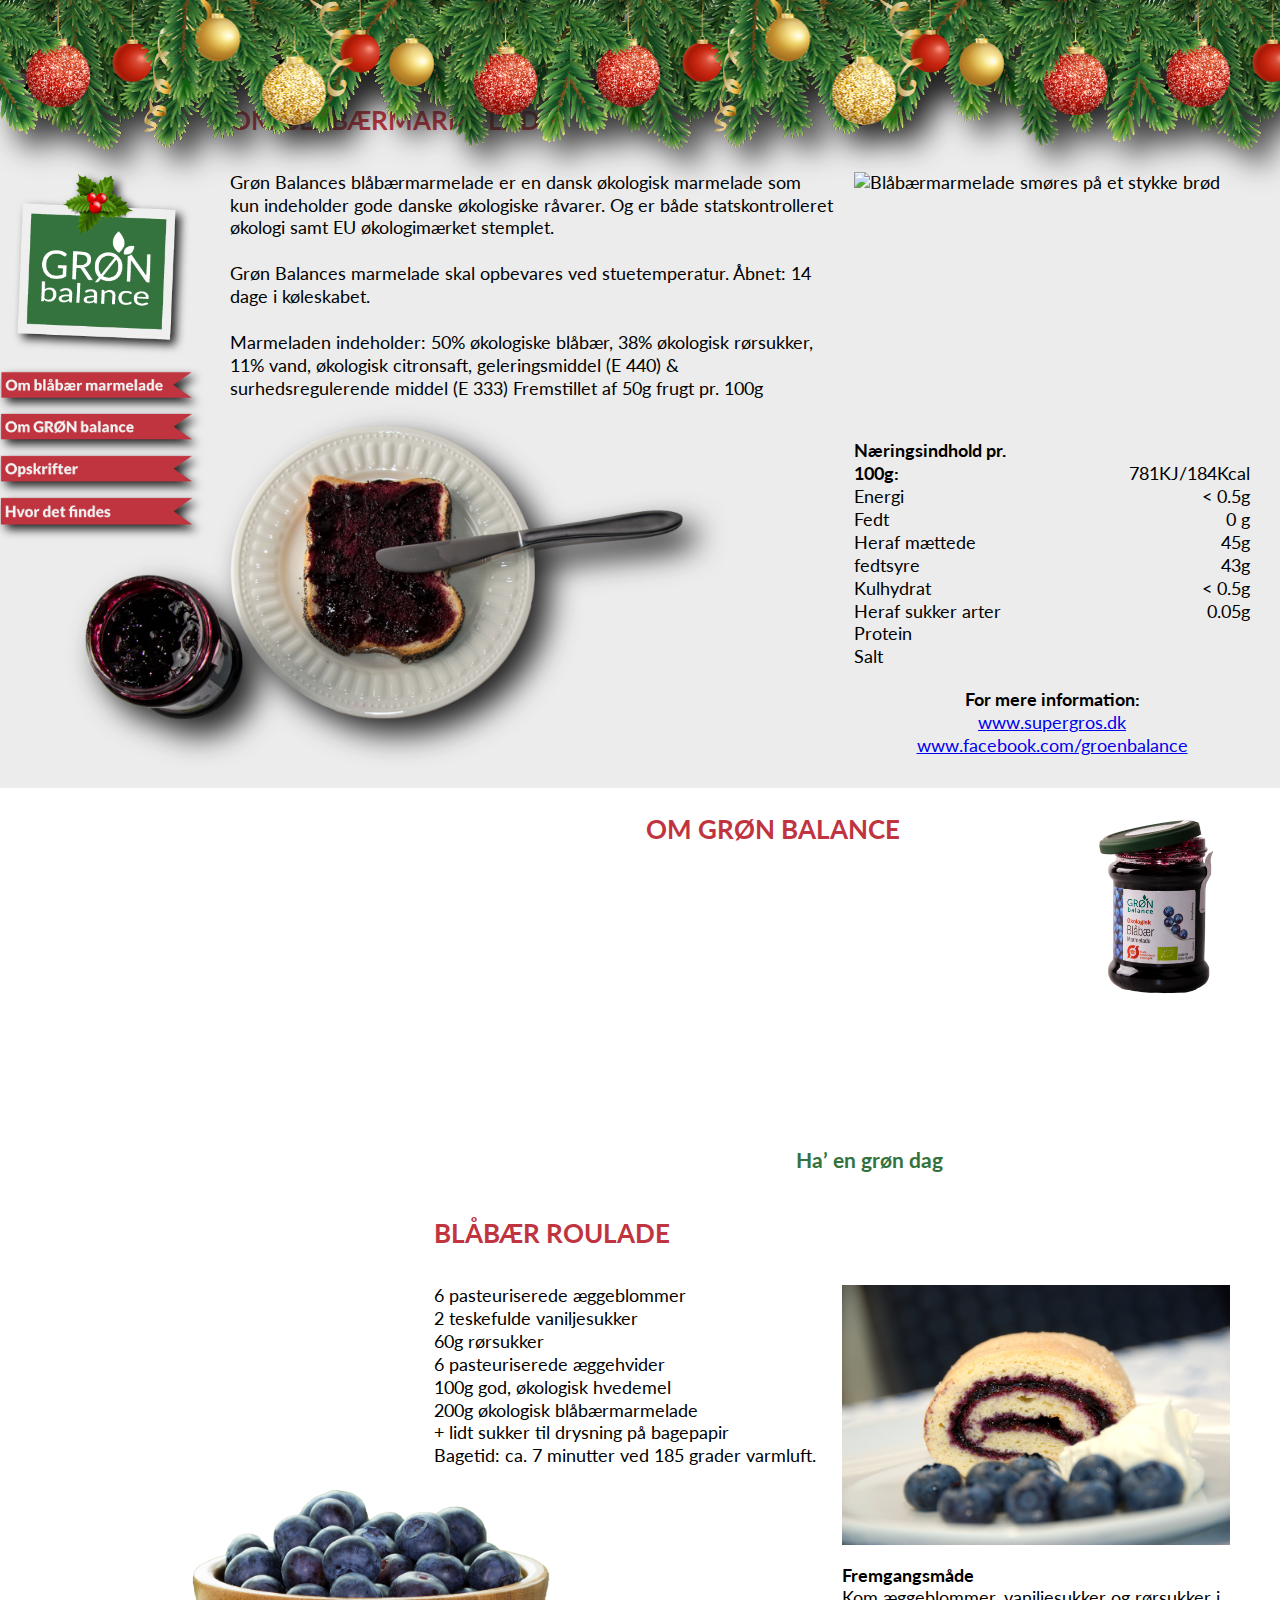
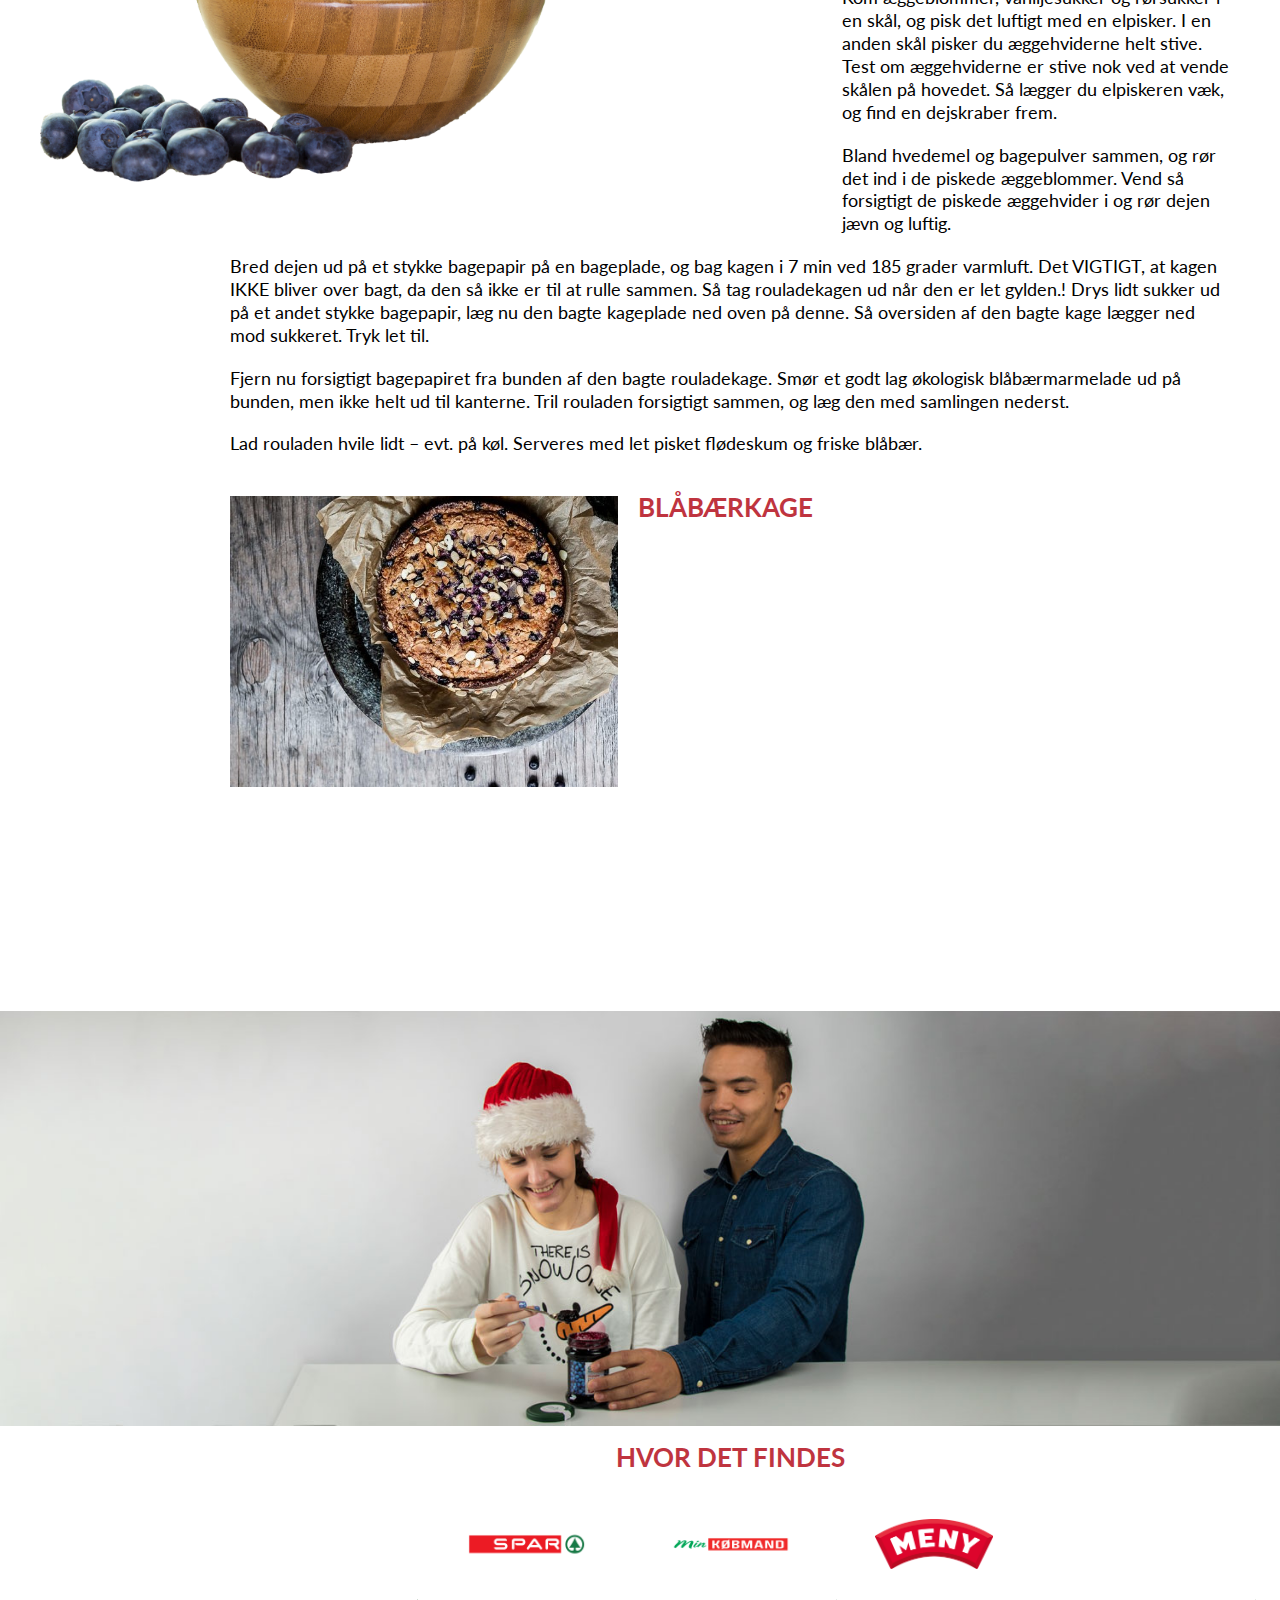
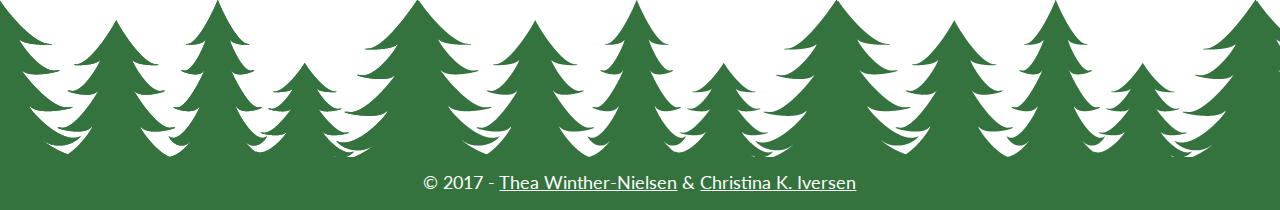
==== commit 168480bf: "Merge branch 'master' of https://github.com/ChristinaIversen/GroenBalanceBlaabaerMarmelade" ====
--- a/index.html
+++ b/index.html
@@ -34,8 +34,9 @@
             </header>
 
             <!-- MENU -->
-            <nav>
-                <img id="gbLogo" src="grafik/logo_with_frame.png" alt="Grøn balance logo" /> <!-- sidens logo -->
+            <nav>                
+                <img id="mobilLogo" src="grafik/logo_white.png" alt="Jule guirlande" /> <!-- Dette logo vises kun på mobil -->
+                <img id="gbLogo" src="grafik/logo_with_frame2.png" alt="Grøn balance logo" /> <!-- sidens logo -->
                 <ul id="deskMenu"> <!-- punkt-liste med menupunkter under -->
                     <li><a href="#omMarmelade"><img src="grafik/menuknap1.png" alt="Om blåbærmarmelade" /></a></li>
                     <li><a href="#omGroenBalance"><img src="grafik/menuknap2.png" alt="Om grøn balance" /></a></li>
@@ -64,16 +65,17 @@
             <section id="innerWrapper"> <!-- her kommer sidens indhold -->
                 <section id="omMarmelade">
                     <h1>Om blåbærmarmelade</h1>
-                    <img id="omMarmImg0" src="billeder/produkt/IMG_0603.jpg" alt="Blåbærmarmelade og en bamse i en kasse" />
+                    <img id="omMarmImg0" src="billeder/produkt/IMG_0603.jpg" alt="Blåbærmarmelade og en bamse i en kasse" /> <!-- Billede vises kun på mobil - istedet for hero image -->
                     <img id="omMarmImg1" src="billeder/mennesker/IMG_0741.jpg" alt="Blåbærmarmelade smøres på et stykke brød" />
-                    <img id="omMarmImg2" src="billeder/produkt/IMG_0538.jpg" alt="Toppen af et glad med blåbærmarmelade" />
-                    <p id="blaabaer">Grøn Balances blåbærmarmelade er en dansk økologisk marmelade som kun indeholder gode danske økologiske råvarer. Og er både        statskontrolleret økologi samt EU økologimærket stemplet.<br>Grøn Balances marmelade skal opbevares ved stuetemperatur. Åbnet: 14 dage i      køleskabet. 
+                    <img id="omMarmImg2" src="billeder/Fritlagte/IMG_0753-2_talerken.png" alt="Et glas med blåbærmarmelade og et stykke brød" />
+                    <p id="blaabaer">Grøn Balances blåbærmarmelade er en dansk økologisk marmelade som kun indeholder gode danske økologiske råvarer. Og er både        statskontrolleret økologi samt EU økologimærket stemplet.<br><br>Grøn Balances marmelade skal opbevares ved stuetemperatur. Åbnet: 14 dage i      køleskabet. 
+                    <br>
                     <br>
                         Marmeladen indeholder: 50% økologiske blåbær, 38% økologisk rørsukker, 11% vand, økologisk citronsaft, geleringsmiddel (E 440) & surhedsregulerende middel (E 333)
                         Fremstillet af 50g frugt pr. 100g
                     </p>
                     <p id="naering">
-                        <span id="bold">Næringsindhold pr. 100g:</span><br>
+                        <span class="bold">Næringsindhold pr. 100g:</span><br>
                         Energi <br>
                         Fedt <br>
                         Heraf mættede fedtsyre <br>
@@ -92,7 +94,7 @@
                         0.05g <br>
                     </p> 
                 <p id="mereInfo">
-                    For mere information:<br>
+                    <span class="bold">For mere information:</span><br>
                     <a href="https://www.supergros.dk">www.supergros.dk</a><br>
                     <a href="http://www.facebook.com/groenbalance">www.facebook.com/groenbalance</a>
                 </p>
@@ -100,18 +102,19 @@
 
                 <section id="omGroenBalance">
                 <h1>Om GRØN balance</h1>
-                <img id="omGBimg1" src="billeder/produkt/IMG_0776.jpg" alt="Et glas blåbærmarmelade" />
-                <img id="omGBimg2" src="billeder/produkt/IMG_0629.jpg" alt="Bunden af et glas med blåbærmarmelade" />
+                <img id="omGBimg1" src="billeder/Fritlagte/IMG_0776_last_chance.png" alt="Et glas blåbærmarmelade" />
+                <!-- <img id="omGBimg2" src="billeder/produkt/IMG_0629.jpg" alt="Bunden af et glas med blåbærmarmelade" /> -->
                 <p id="omGBtxt1">Består af en serie varer, som bruges allermest i hverdagen, alt fra fødevare til personligpleje. 
                     Grøn Balance gør meget op i økologi og miljøet, og derfor består alle deres varer af økologiske madvarer, miljø og allergivenlige pleje-, vaske – rengøringsprodukter, som også er stemplet med svanemærket. 
                 </p>
                 <p id="omGBtxt2">Grøn Balance udvikler hele tiden nye produkter og giver via. deres hjemmeside mulighed for deres forbrugere at give forslag til nye produkter. </p>
-                <p id="omGBtxt3">Grøn Balance - ”Ha’ en grøn dag”</p>
+                <p id="omGBtxt3">Grøn Balance - ”<span class="green">Ha’ en grøn dag</span>”</p>
             </section>
 
                 <section id="kage1">
                     <h1>Blåbær roulade</h1>
                     <img id="kage1Img" src="billeder/kager/blaaabaer-roulade.jpg" alt="Blåbær roulade" />
+                    <img id="kage1Img2" src="billeder/kager/skaal_med_blaabaer.png" alt="Blåbær i skål" />
                     <p class="ingridienser">6 pasteuriserede æggeblommer<br>
                         2 teskefulde vaniljesukker<br>
                         60g rørsukker<br>
@@ -170,7 +173,9 @@
                     </p>
                 </section>
                 
-                <img id="KogE" src="billeder/mennesker/IMG_0706.jpg" alt="" />
+                <section id="KogEsection">
+                    <img id="KogE" src="billeder/mennesker/KogE.jpg" alt="Kevin og Emilie" />
+                </section>                
 
                 <section id="butikker">
                     <h1 id="h1Butikker">Hvor det findes</h1>
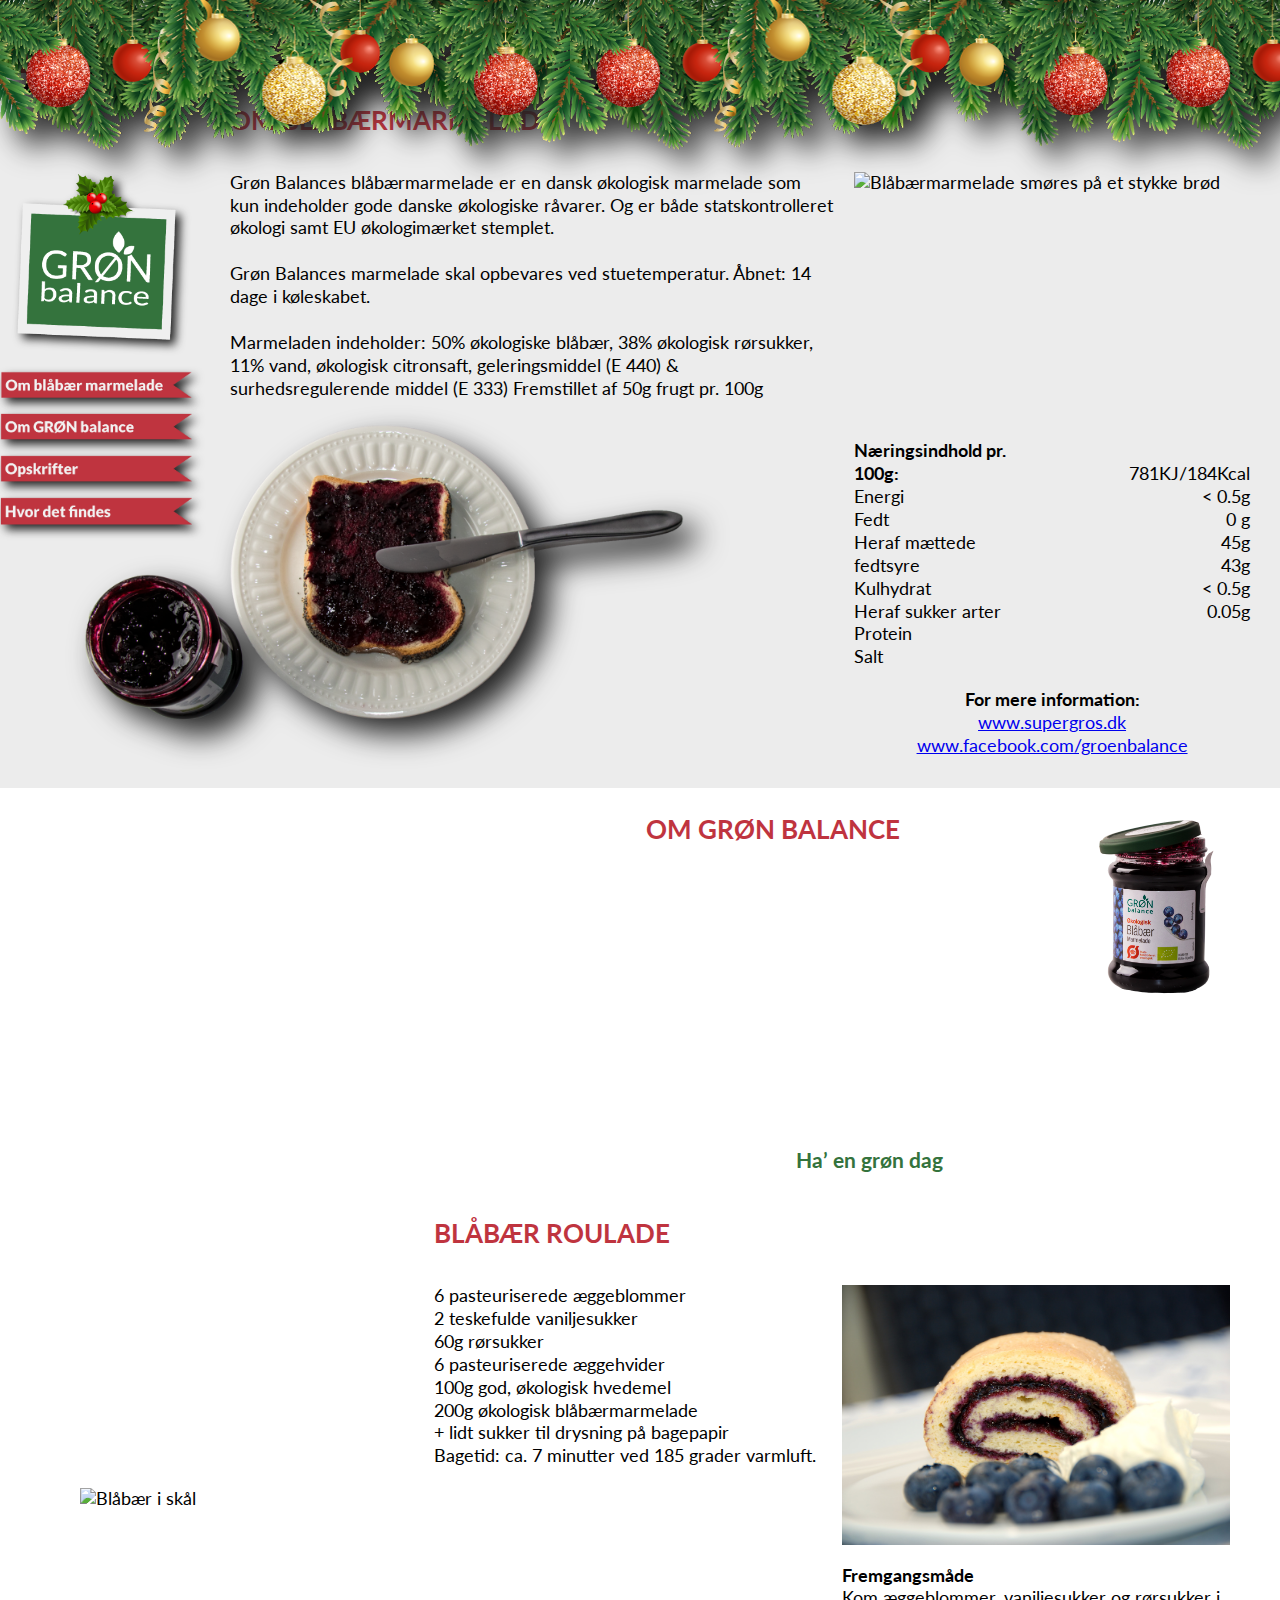
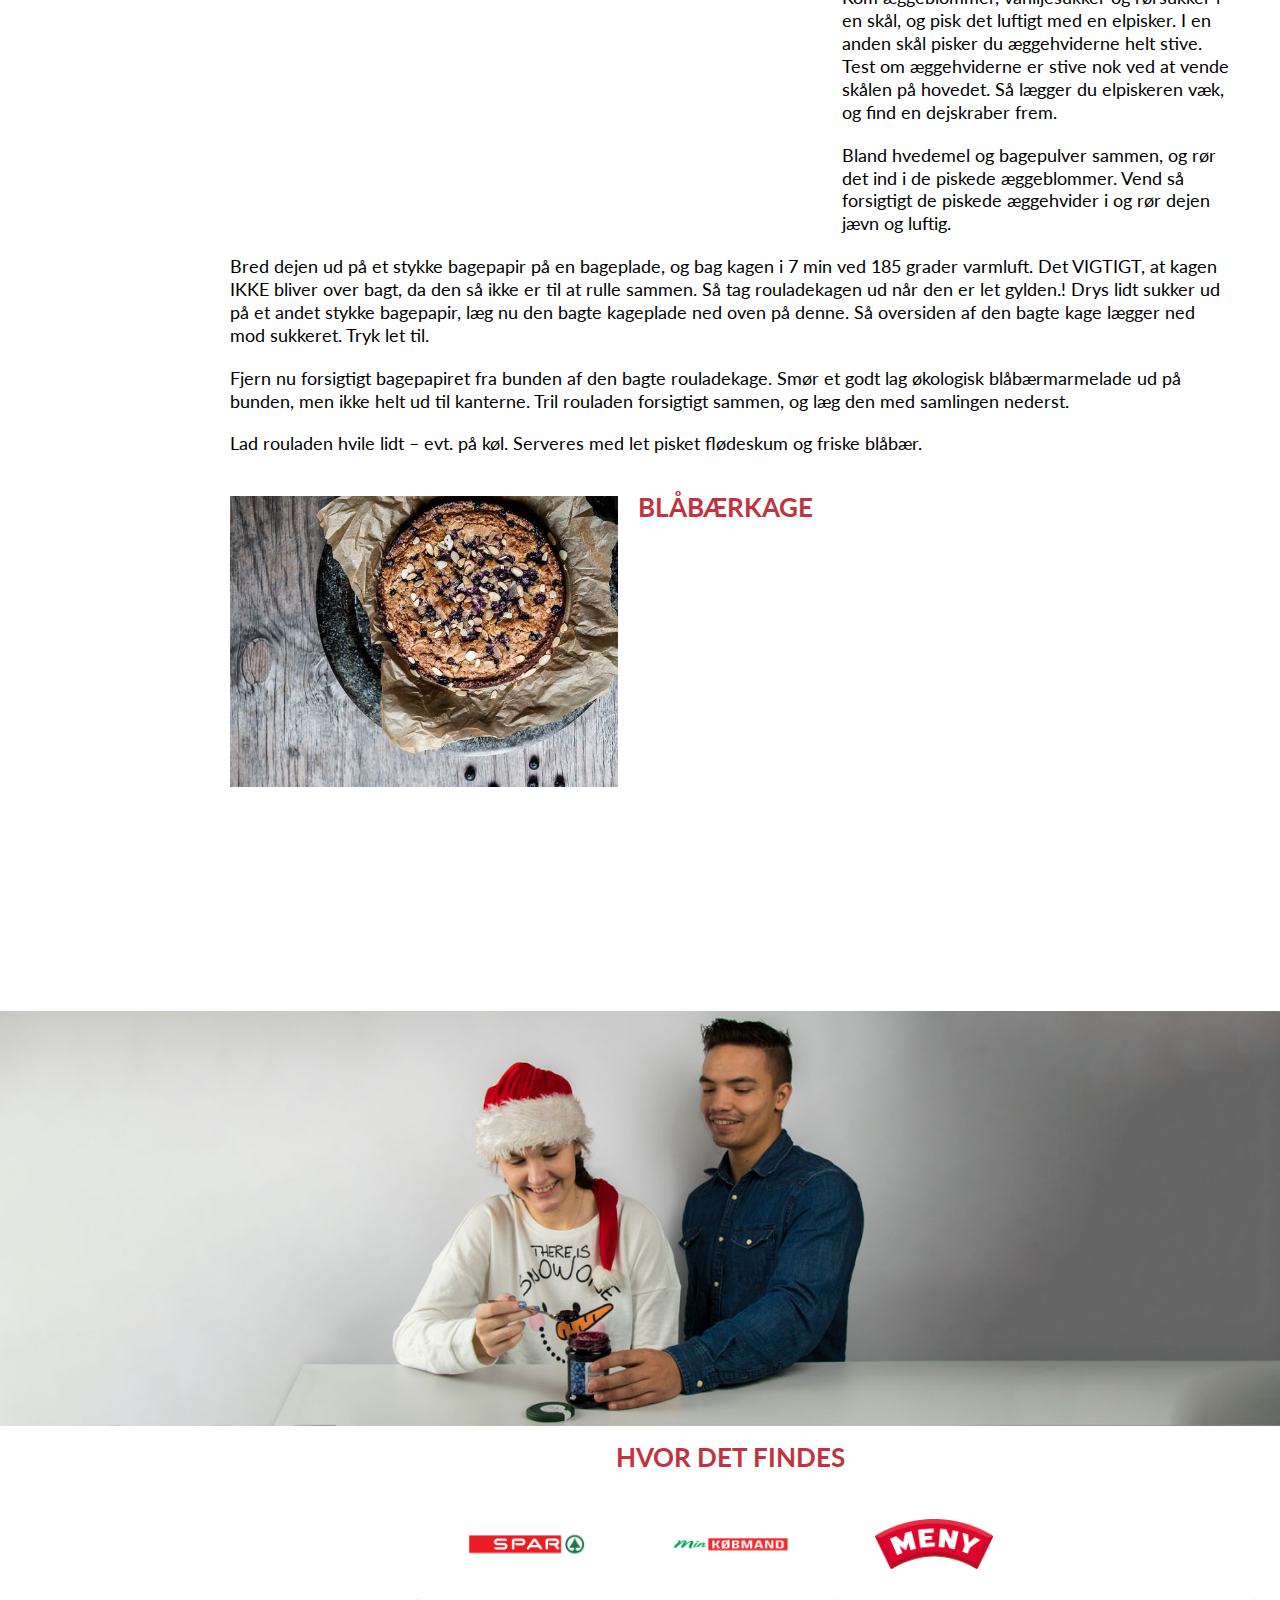
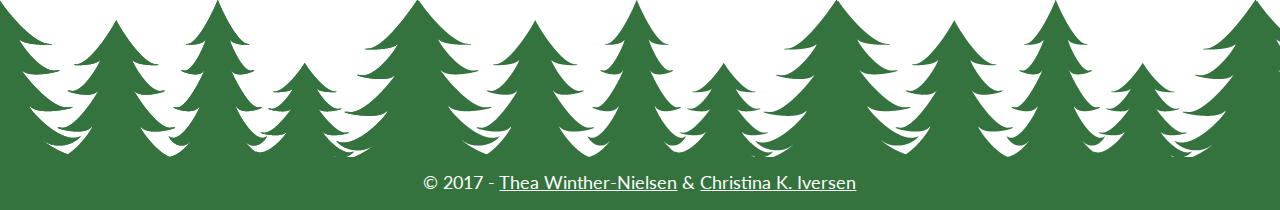
==== commit 25519829: "Ændret hero billede" ====
--- a/index.html
+++ b/index.html
@@ -56,7 +56,7 @@
 
             <!-- MAIN CONTENT -->
             <section id="hero">
-                <img id="heroImg" src="billeder/produkt/hero.png" alt="Blåbærmarmelade og en bamse i en kasse" />
+                <img id="heroImg" src="billeder/produkt/hero_velbalanceret.png" alt="Blåbærmarmelade og en bamse i en kasse" />
             </section> 
             <div id="separator">
                 <img id="" src="grafik/candy-cane.png" alt="" />
--- a/css/style.css
+++ b/css/style.css
@@ -103,6 +103,10 @@
 /******************************************************************************/
 /********************************* MAIN CONTENT *******************************/
 /******************************************************************************/
+#omMarmelade img, #omGroenBalance img, #kage1 img, #kage2 img {
+    width: 100%;
+}
+
 #hero {
     width: 100%;
     grid-area: hero;
@@ -253,7 +257,7 @@
 
 #kage1Img2 {
     grid-area: kage1Img2;
-    margin-left: -200px;
+    margin-left: -150px;
 }
 
 .ingridienser {
@@ -329,10 +333,6 @@
     grid-area: koge;
 }
 
-#omMarmelade img, #omGroenBalance img, #kage1 img, #kage2 img {
-    width: 100%;
-}
-
 #butikker { 
     background: #fff;
     padding: 20px 50px 20px 18%;
@@ -417,137 +417,8 @@
 /******************************************************************************/
 /************************************ TABLET **********************************/
 /******************************************************************************/
-@media screen and (max-width: 768px) {
-       
-    /*********************HEADER*************************/
-    
-    header {
-        display: none;
-        
-    }
-    
-    #guirlande {
-        display: block;
-    
-    }
-    
-    #hero {
-        display: block;
-    }
-    
-    
-    /********************** MENU/LOGO ********************/
-    #gbLogo {            
-        display: block;
-    }
-    
-    nav {
-        display: block;
-    }
-    
-    #burgermenu {
-        display: contents;
-    }
-    
-    /********************** SEPARATOR ********************/
-    #separator {
-        display: none;
-    }
-
-    /******************** OM MARMELADEN ******************/
-    #omMarmelade {
-        background: #d9c7c5;
-        padding: 10px 0 20px;
-        vertical-align: top;
-    }
-    
-    #omMarmImg0 {
-        display: none;
-        width: 100%;
-    }
-    
-    #omMarmImg1 {
-        display: none;
-        float: right; 
-        
-    }
-
-    #omMarmImg2 {
-        display: none;
-        float: right;
-    }
-    
-    /******************* OM GRØN BALANCE *****************/
-    #omGroenBalance {
-        padding: 10px 0 20px;
-    }
-    
-    #omGBimg1 {
-        
-    }
-
-    #omGBimg2 {
-        display: none;
-        float: right;
-    }
-    
-    /************************ KAGE 1 *********************/
-    #kage1 {
-        background: #d9c7c5;
-        padding: 10px 0 20px;
-    }
-
-    /************************ KAGE 2 *********************/
-    #kage2 {
-        padding: 10px 0 20px;
-    }
-
-    /*********************** IMG SIZE ********************/
-    #omMarmelade img, #omGroenBalance img, #kage1 img, #kage2 img {
-        width: 100%;
-    }
-
-    /********************** BUTIKKER *********************/
-    #butikker {    
-        background: #d9c7c5;
-        padding: 10px 0 20px;
-    }
-
-    /*************** GÆLDER ALT I KATEGORI ***************/
-    h1 {
-        font-size: 120%;
-        margin: 10px 0 20px 0;
-    }
-    
-    section p {
-        padding: 15px;
-    }
-
-    /*********************** FOOTER **********************/
-    footer {
-        background-size: 150px;
-    }
-
-    #juletraer {
-        height: 56px;   
-    }
-
-    #footerText {
-        font-size: 90%;
-    }        
-        
-}
-
-
-/******************************************************************************/
-/************************************ MOBILE **********************************/
-/******************************************************************************/
-@media screen and (max-width: 480px) {
-    /*********************** GRID ************************/
-    #wrapper, #innerWrapper {
-        display: block;
-    }
-    
+@media screen and (max-width: 768px) {       
+/*********************** GRID ************************/
     #omMarmelade {
         grid-gap: 0px;
         grid-template-areas: 
@@ -605,31 +476,253 @@
     }
     
     /********************** HEADER ***********************/
-    header {        
-        display: none;
-    }
-
-    #guirlande {        
-        display: none;
-    }
-    
-    #hero {
-        display: none;
+    #guirlande {
+        
     }
 
     /********************** MENU/LOGO ********************/
-    #gbLogo, #deskMenu a {
-        display: none;
-    }
+    #deskMenu a {
+        display: none;
+    }
+    
     
     nav {
-        height: 50px;
+        height: 75px;
         width: 100%;
-        background-color: #34733d;
+        background-color: rgba(52, 115, 61, 0);
         position: fixed;
         top: -20px;
         display: grid;
         grid-gap: 20px;
+        grid-template-columns: 1fr 1fr 1fr; 
+        grid-template-areas: 
+            "burger . .";
+    }
+        
+    .burgermenu {
+        position: relative;
+        top: 0;
+        display: block;
+        grid-area: burger;
+        }
+
+    .burgerknap {
+        width: 55px;
+        height: 55px;
+        background-color: rgba(52, 115, 61, 0);
+        color: #fff;
+        border: none;
+        cursor: pointer;
+    }
+
+    .burgerDD {
+        display: none;
+        position: absolute;
+        background-color: #34733d;
+        min-width: 200px;
+        z-index: 1;
+    }
+
+    .burgerDD a {
+        padding: 12px 16px;
+        text-decoration: none;
+        display: block;
+        color: #fff;
+    }
+
+    .burgerDD a:hover {
+        background-color: #bf343f;
+    }
+
+    .burgermenu:hover .burgerDD {
+        display: block;
+    }
+    
+    .burgermenu:hover::after {
+        display: none;
+    }
+    
+    #gbLogo {
+        display: block; 
+    }
+    
+    /********************** SEPARATOR ********************/
+    #separator {
+        display: none;
+    }
+    
+    /******************** OM MARMELADEN ******************/
+    #omMarmelade {
+        background: #fff;
+        padding: 30px 0 10px;
+        vertical-align: top;
+    }
+    
+    #omMarmImg0 {
+        display: block;
+        width: 100%;
+    }
+    
+    #omMarmImg1 {
+        display: none;    
+    }
+
+    #omMarmImg2 {
+        display: none;
+    }
+    
+    /******************* OM GRØN BALANCE *****************/
+    #omGroenBalance {
+        padding: 0 0 10px;
+    }
+    
+    #omGBtxt3 {
+        font-size: 100%;
+    }
+    
+    #omGBimg1 {
+        display: block;
+        width: 100%;
+        margin-top: 20px;
+    }
+
+    #omGBimg2 {
+        display: none;
+    }
+    
+    /************************ KAGE 1 *********************/
+    #kage1 {
+        background: #fff;
+        padding: 0 0 10px;
+    }
+    
+    #kage1Img2 {
+        display: none;
+    }
+
+    /************************ KAGE 2 *********************/
+    #kage2 {
+        padding: 0 0 10px;
+    }    
+
+    /*********************** IMG SIZE ********************/
+    #omMarmelade img, #omGroenBalance img, #kage1 img, #kage2 img {
+        width: 100%;
+    }
+
+    /********************** BUTIKKER *********************/
+    #butikker {    
+        background: #fff;
+        padding: 0 0 10px;
+    }
+
+    /*************** GÆLDER ALT I KATEGORI ***************/
+    h1 {
+        text-align: center;
+        font-size: 120%;
+        margin: 15px 0 0 0;
+    }
+    
+    section p {
+        padding: 15px;
+    }
+
+    /*********************** FOOTER **********************/
+    footer {
+        background-size: 150px;
+    }
+
+    #juletraer {
+        height: 56px;   
+    }    
+}
+
+/******************************************************************************/
+/************************************ MOBILE **********************************/
+/******************************************************************************/
+@media screen and (max-width: 480px) {
+    /*********************** GRID ************************/
+    #wrapper, #innerWrapper {
+        display: block;
+    }
+    
+    #omMarmelade {
+        grid-gap: 0px;
+        grid-template-areas: 
+            "img0 img0 img0 img0 img0"
+            "h1 h1 h1 h1 h1"
+            "blaabaer blaabaer blaabaer blaabaer blaabaer"
+            "naering naering naering naering kj"
+            "info info info info info";
+    }
+    
+    #omGroenBalance {
+        grid-gap: 0px;
+        grid-template-areas: 
+            ". gbImg1 gbImg1 gbImg1 ."
+            "h1 h1 h1 h1 h1"
+            "gbTxt1 gbTxt1 gbTxt1 gbTxt1 gbTxt1"
+            "gbTxt2 gbTxt2 gbTxt2 gbTxt2 gbTxt2"
+            "gbTxt3 gbTxt3 gbTxt3 gbTxt3 gbTxt3";
+    }
+    
+    #kage1 {
+        grid-gap: 0px;
+        grid-template-areas: 
+            "kage1Img kage1Img kage1Img kage1Img kage1Img"
+            "h1 h1 h1 h1 h1"
+            "ingri ingri ingri ingri ingri"
+            "kage1txt1 kage1txt1 kage1txt1 kage1txt1 kage1txt1"
+            "kage1txt2 kage1txt2 kage1txt2 kage1txt2 kage1txt2"
+            "kage1txt3 kage1txt3 kage1txt3 kage1txt3 kage1txt3"
+            "kage1txt4 kage1txt4 kage1txt4 kage1txt4 kage1txt4"
+            "kage1txt5 kage1txt5 kage1txt5 kage1txt5 kage1txt5";
+    }
+    
+    #kage2{
+        grid-gap: 0px;
+        grid-template-areas: 
+            "kage2Img kage2Img kage2Img kage2Img kage2Img"
+            "h1 h1 h1 h1 h1"
+            "ingri ingri ingri ingri ingri"
+            "kage2txt1 kage2txt1 kage2txt1 kage2txt1 kage2txt1";
+    }
+    
+    #butikker {
+        grid-gap: 0px;
+        grid-template-areas: 
+            "h1 h1 h1 h1 h1"
+            ". sparLogo sparLogo sparLogo ."
+            ". mkLogo mkLogo mkLogo ."
+            ". menyLogo menyLogo menyLogo .";
+    }
+    
+    /*********************** BODY ************************/
+    body {
+        font-size: 90%;
+    }
+    
+    /********************** HEADER ***********************/
+    header {        
+        display: none;
+    }
+
+    #guirlande {        
+        display: none;
+    }
+    
+    #hero {
+        display: none;
+    }
+
+    /********************** MENU/LOGO ********************/
+    #gbLogo, #deskMenu a {
+        display: none;
+    }
+    
+    nav {
+        height: 50px;
+        background-color: #34733d;
         grid-template-columns: 1fr 1fr 1fr; 
         grid-template-areas: 
             "burger mobillogo .";
@@ -641,13 +734,6 @@
         height: 24px;
         grid-area: mobillogo;
     }
-    
-    .burgermenu {
-        position: relative;
-        top: 0;
-        display: block;
-        grid-area: burger;
-        }
 
     .burgerknap {
         width: 40px;
@@ -658,38 +744,6 @@
         cursor: pointer;
     }
 
-    .burgerDD {
-        display: none;
-        position: absolute;
-        background-color: #34733d;
-        min-width: 200px;
-        z-index: 1;
-    }
-
-    .burgerDD a {
-        padding: 12px 16px;
-        text-decoration: none;
-        display: block;
-        color: #fff;
-    }
-
-    .burgerDD a:hover {
-        background-color: #bf343f;
-    }
-
-    .burgermenu:hover .burgerDD {
-        display: block;
-    }
-    
-    .burgermenu:hover::after {
-        display: none;
-    }
-    
-    /********************** SEPARATOR ********************/
-    #separator {
-        display: none;
-    }
-
     /******************** OM MARMELADEN ******************/
     #omMarmelade {
         background: #fff;
@@ -734,15 +788,15 @@
         background: #fff;
         padding: 0 0 10px;
     }
+    
+    #kage1Img2 {
+        display: none;
+    }
 
     /************************ KAGE 2 *********************/
     #kage2 {
         padding: 0 0 10px;
-    }
-    
-    #kage1Img2 {
-        display: none;
-    }
+    }    
 
     /*********************** IMG SIZE ********************/
     #omMarmelade img, #omGroenBalance img, #kage1 img, #kage2 img {
@@ -766,15 +820,7 @@
         padding: 15px;
     }
 
-    /*********************** FOOTER **********************/
-    footer {
-        background-size: 150px;
-    }
-
-    #juletraer {
-        height: 56px;   
-    }
-
+    /*********************** FOOTER **********************/ 
     #footerText {
         font-size: 90%;
     }    
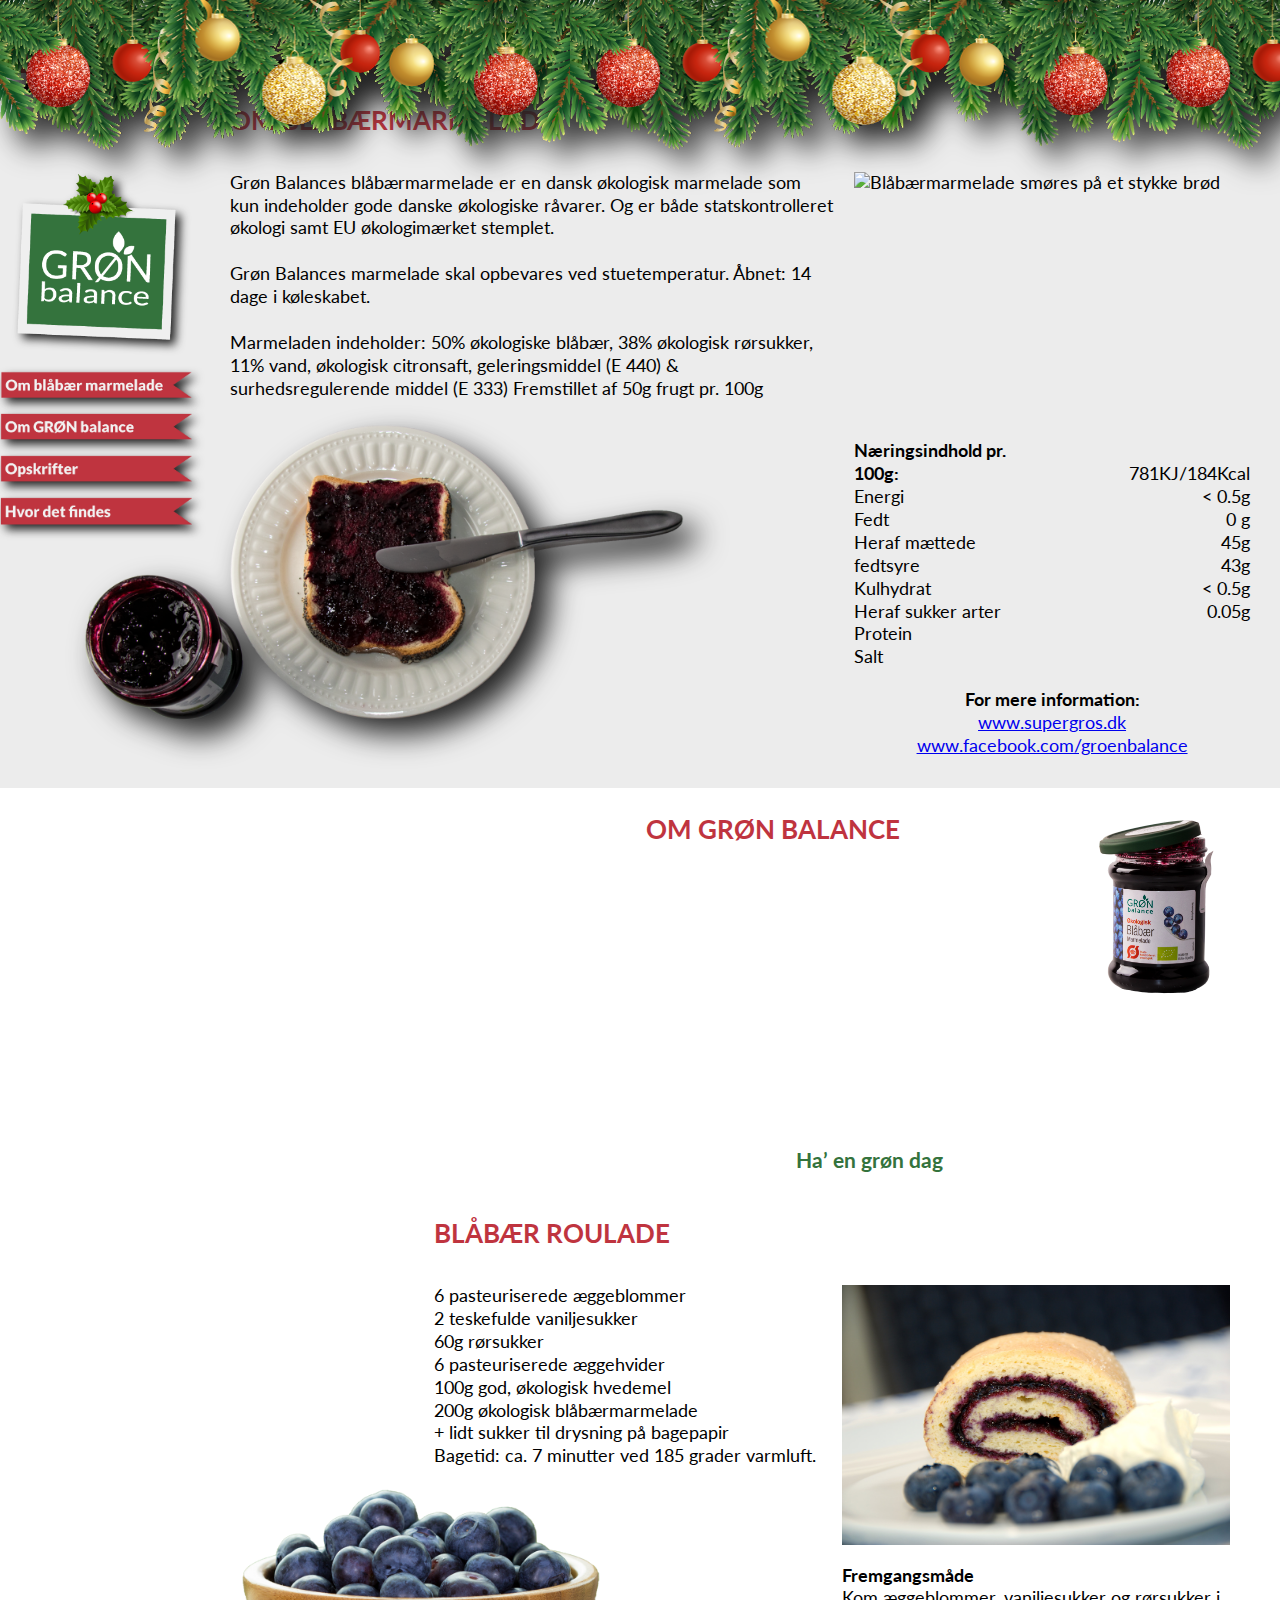
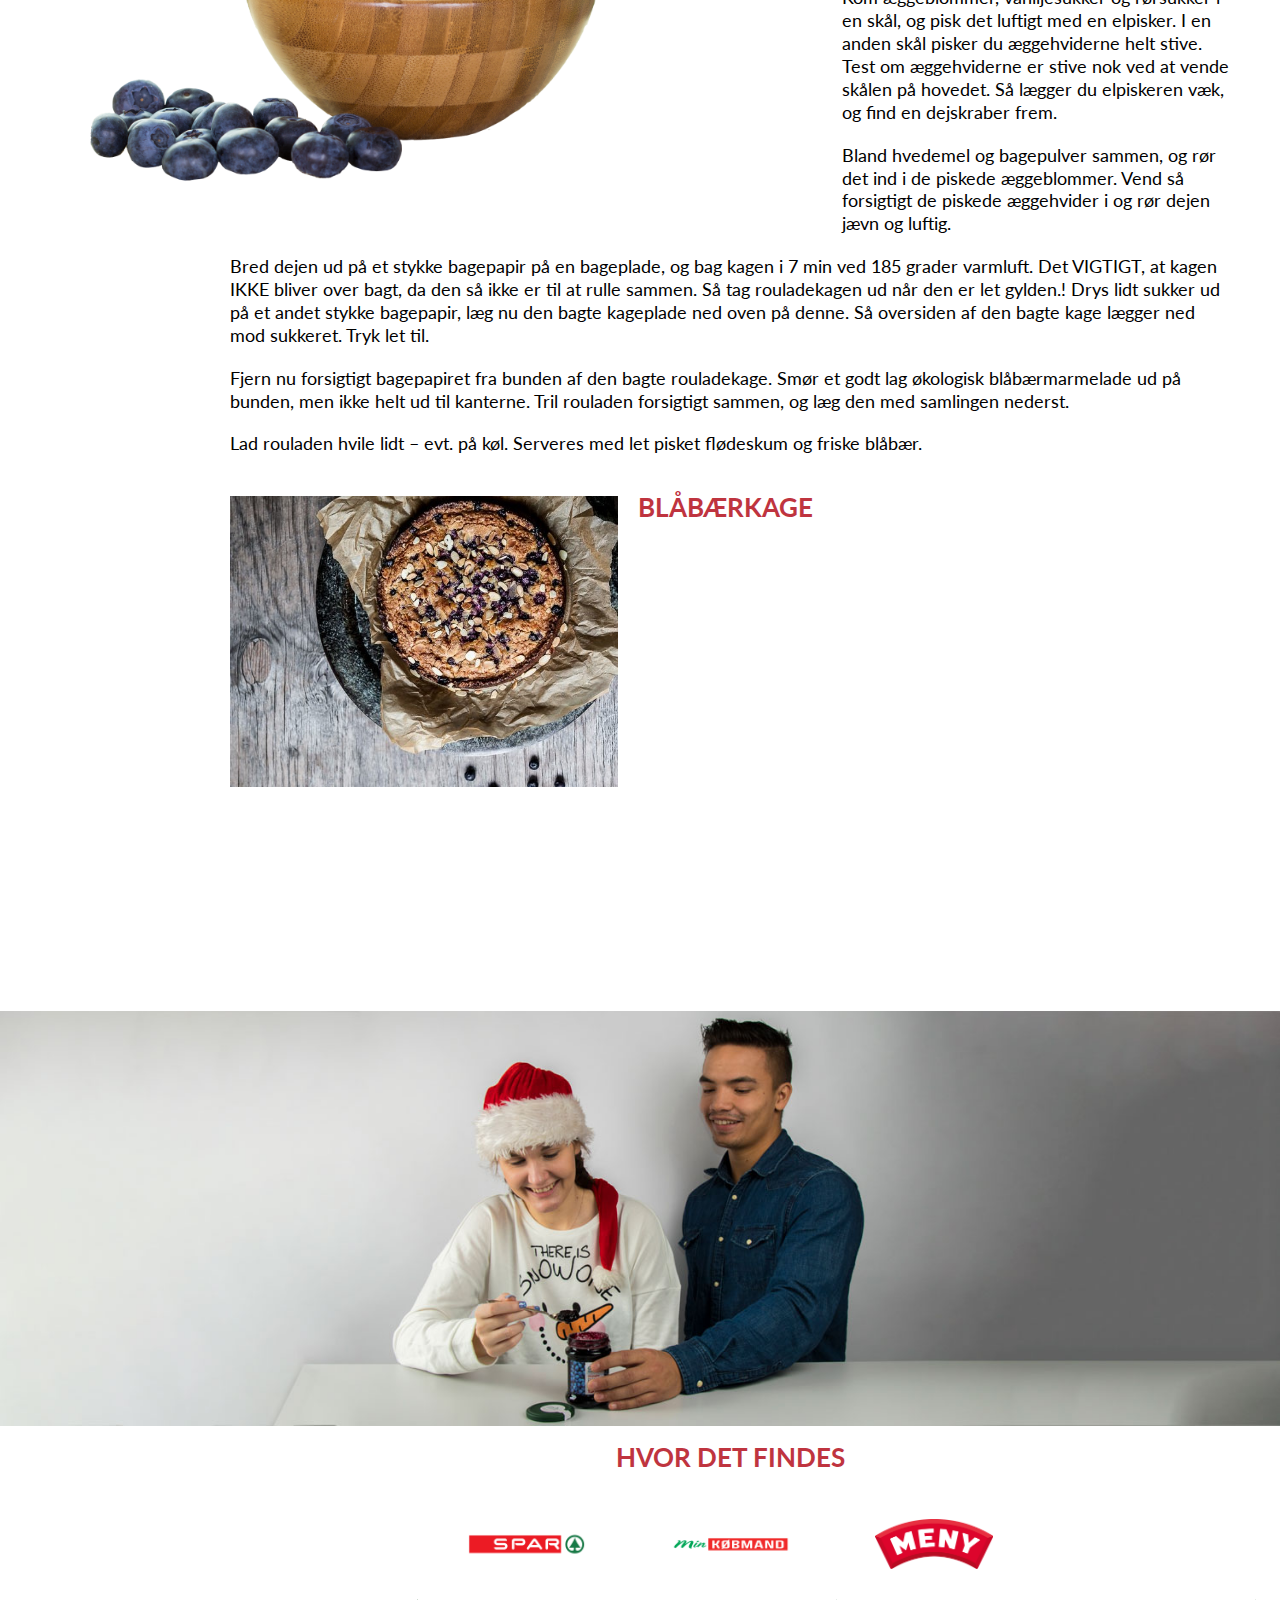
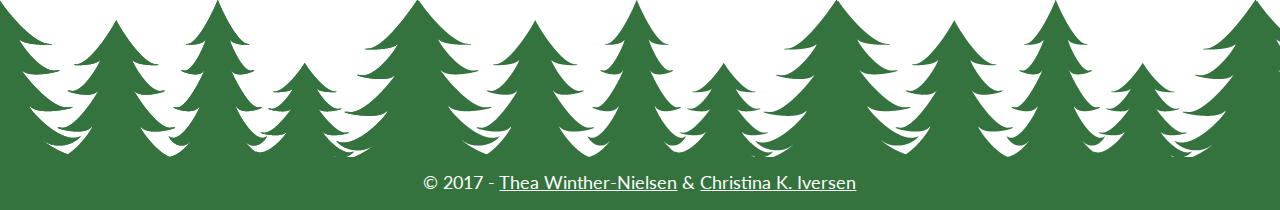
==== commit ac28eaf3: "Alert" ====
--- a/index.html
+++ b/index.html
@@ -23,7 +23,7 @@
 alert("Dette er en side lavet i forbindelse med uddannelse ... More text here!");
 </script>     -->
     </head>
-    <body onload="alert('Dette website er en del af et studieprojekt på Multimediedesigneruddannelsen!')">
+    <body onload="alert('Dette website er en del af et studieprojekt på Multimediedesigneruddannelsen i Skive!')">
         <!-- Her kommer det content som brugeren ser -->
         <!-- WRAPPER -->
         <div id="wrapper"> <!-- en wrapper til siden -->
